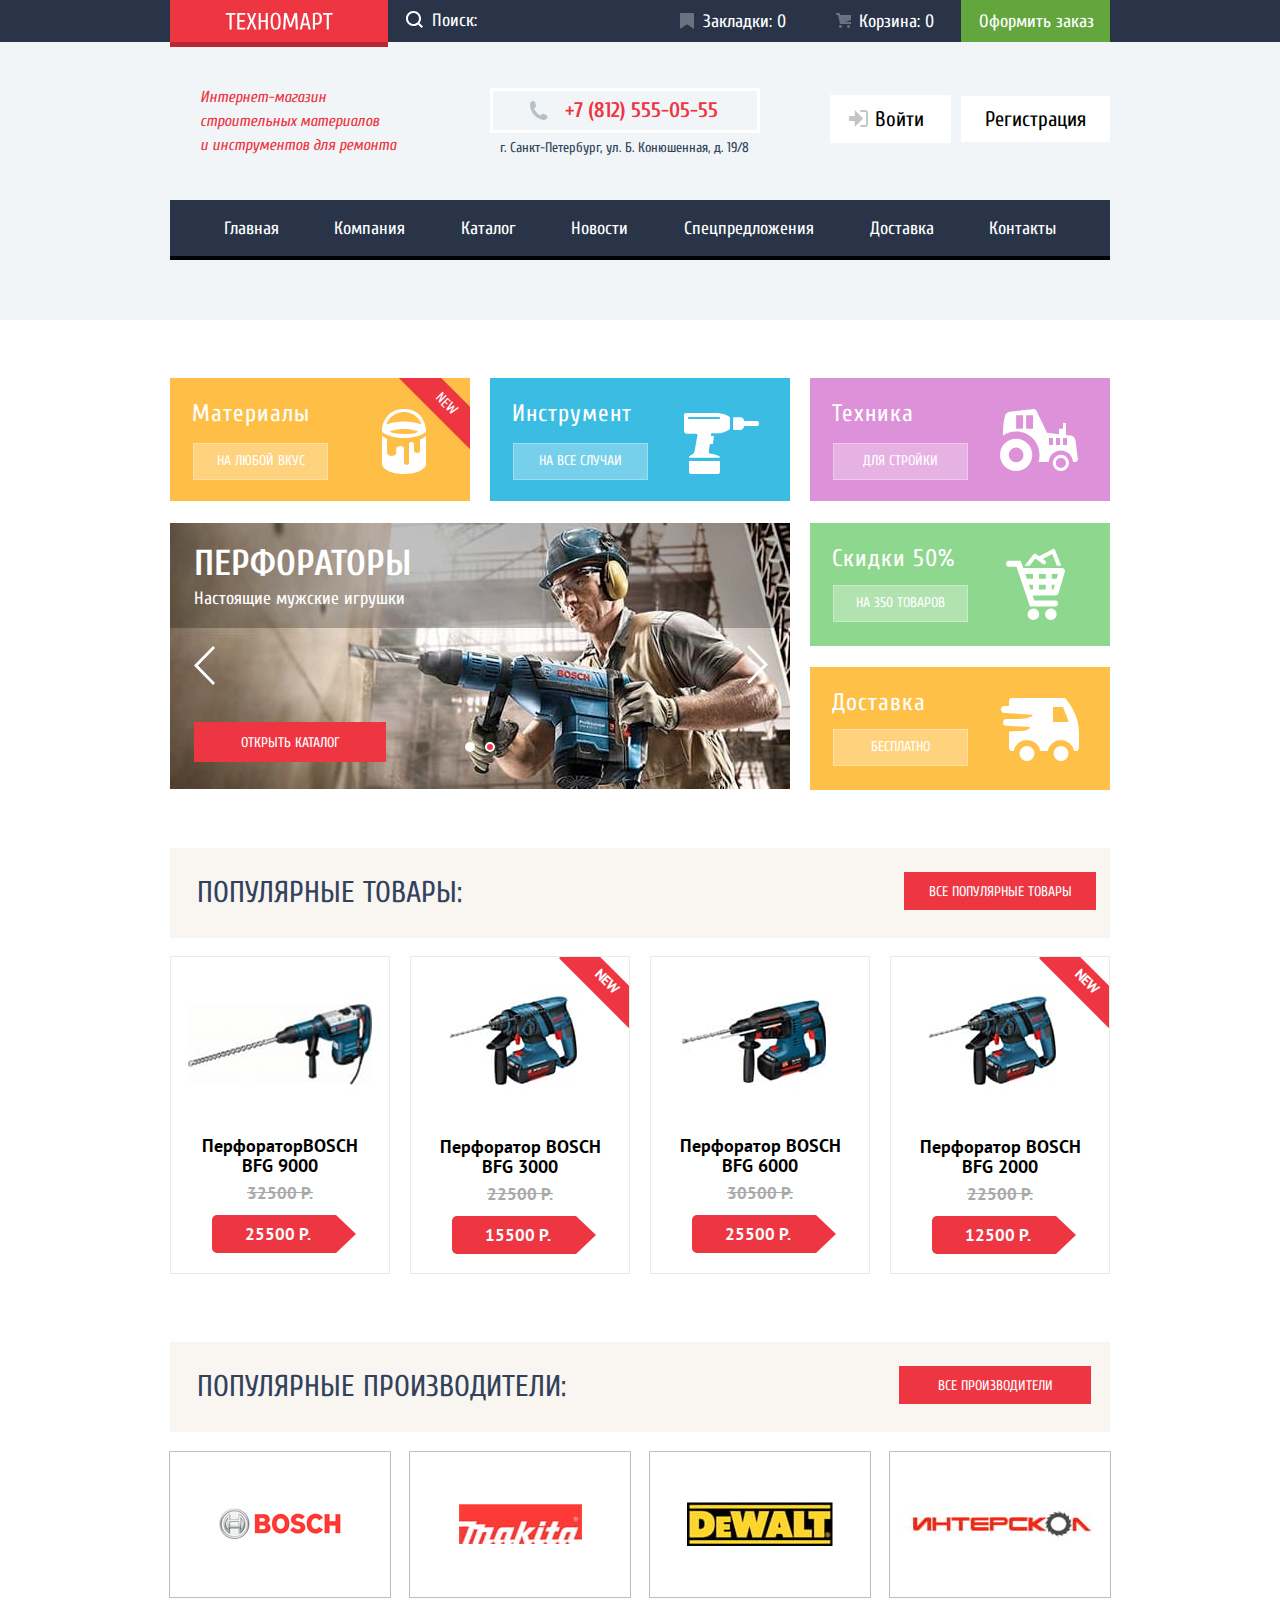
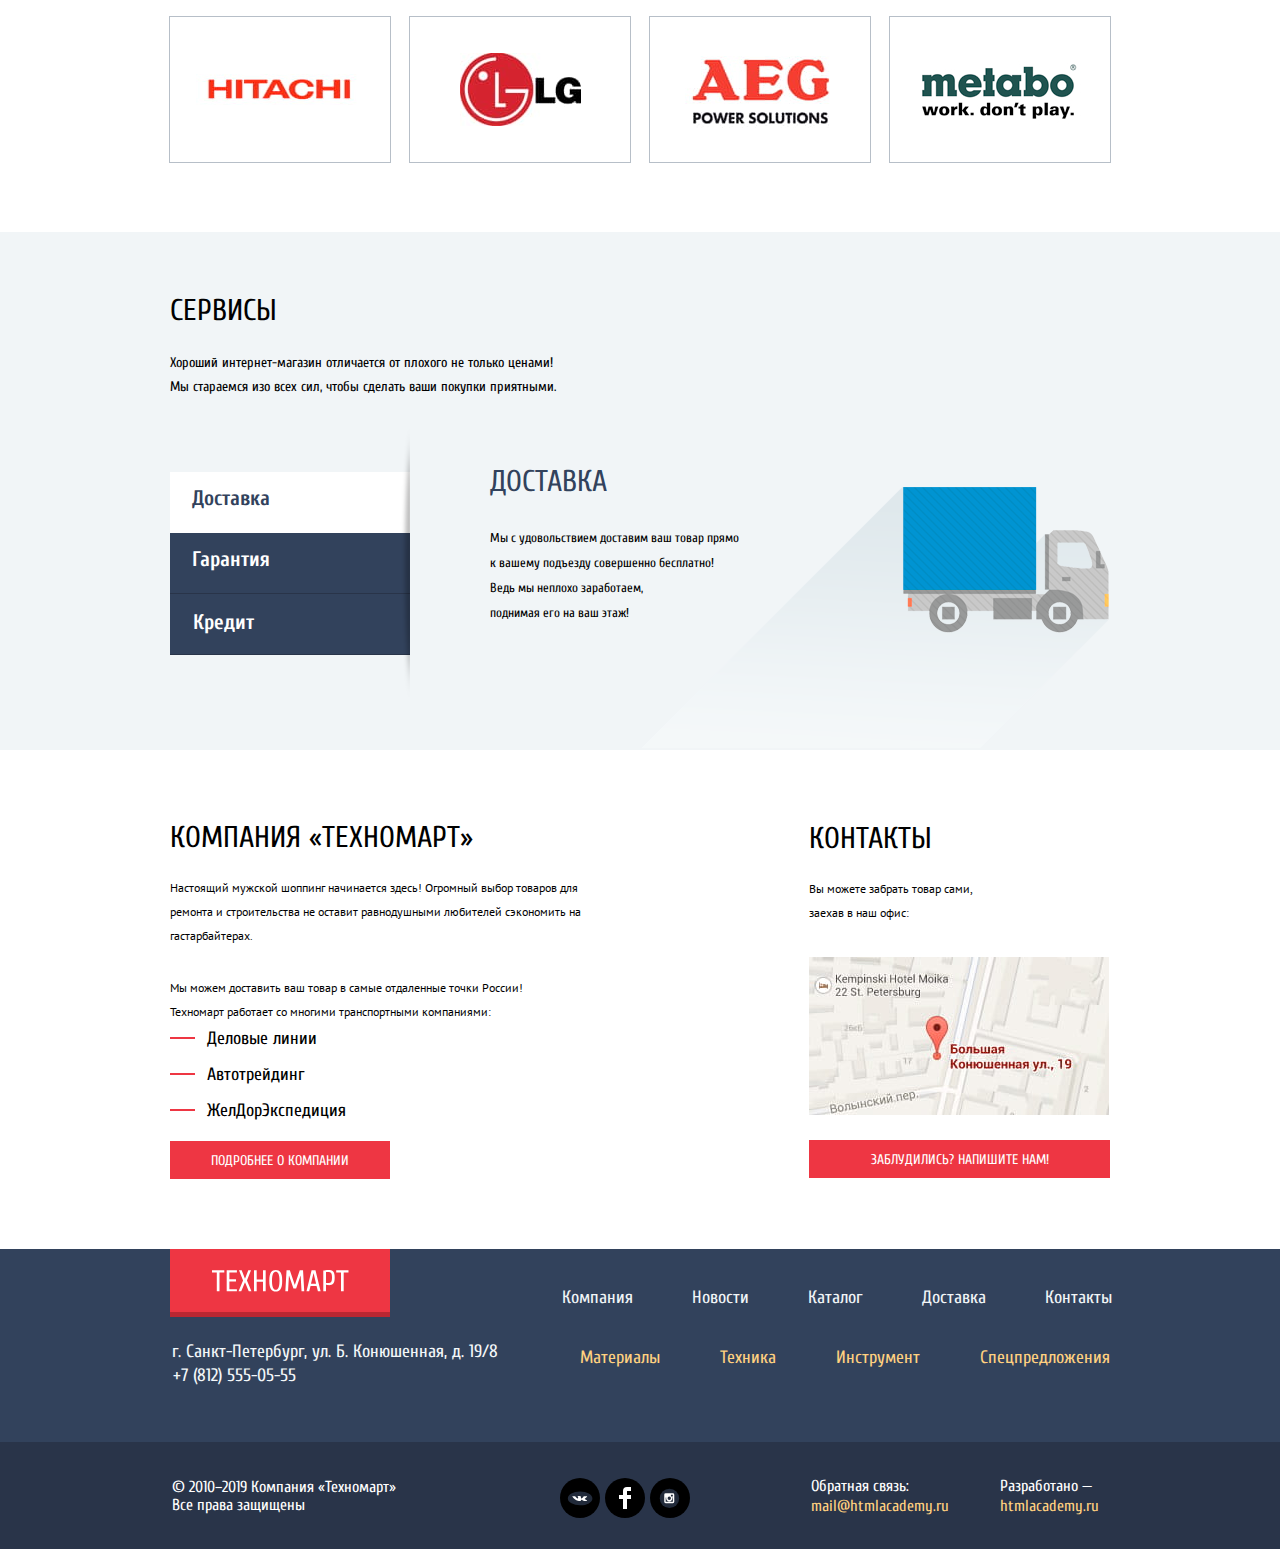
==== index.html @ 702e698f "декоративные элементы и оформление контента" ====
<!DOCTYPE html>
<html class="page" lang="ru">
<head>
  <meta charset="UTF-8">
  <link
    href="https://fonts.googleapis.com/css2?family=Cuprum:ital,wght@0,400;0,700;1,400;1,700&family=PT+Sans:ital,wght@0,400;0,700;1,700&display=swap"
    rel="stylesheet">
  <link href="css/normalize.css" rel="stylesheet">
  <link href="css/style.css" rel="stylesheet">
  <title>HTML Academy: Техномарт</title>
</head>
<body class="page-body">

<!--верхнее меню в хедере-->

<header class="main-header">
  <div class="main-header-menu-bar">
    <div class="main-header-menu container">
      <a class="logo-link logo" href="index.html">
        <img alt="Логотип Техномарт" height="18" src="img/logo-technomart.svg" width="108">
      </a>
      <div class="main-header-inner">
        <form action="https://echo.htmlacademy.ru" class="header-search-form" method="get">
          <input class="header-search-input" type="search" aria-label="Поиск:" placeholder="Поиск:">
          <svg class="header-search-icon" xmlns="http://www.w3.org/2000/svg" width="17" height="17" viewBox="0 0 17 17"
               fill="none">
            <path fill-rule="evenodd" clip-rule="evenodd" d="M13.458 12.044L17 15.586L15.586 17L12.044 13.458C10.782
             14.421 9.21 15 7.5 15C3.35786 15 0 11.6421 0 7.5C0 3.35786 3.35786 0 7.5 0C11.6421 0 15 3.35786 15
              7.5C15.0001 9.14309 14.4581 10.7403 13.458 12.044ZM7.5 2C4.467 2 2 4.467 2 7.5C2.00331 10.5362 4.4638
               12.9967 7.5 13C10.532 13 13 10.532 13 7.5C13 4.467 10.532 2 7.5 2Z" fill="white"/>
          </svg>
        </form>
        <div class="main-header-link-inner">
          <a class="main-header-menu-link bookmarks" href="empty_page.html">Закладки: 0</a>
          <a class="main-header-menu-link basket" href="empty_page.html">Корзина: 0</a>
          <a class="main-header-menu-link order" href="empty_page.html">Оформить заказ</a>
        </div>
      </div>
    </div>
  </div>

  <!--конент шапки-->

  <div class="container">
    <div class="header-content">
      <p class="online-store">Интернет-магазин <br>
        строительных материалов<br>
        и инструментов для ремонта</p>
      <div class="contacts-inner">
        <a class="phone" href="tel:+7 (812) 555-05-55">+7 (812) 555-05-55</a>
        <address class="address">г. Санкт-Петербург, ул. Б. Конюшенная, д. 19/8</address>
      </div>
      <div class="user-navigation-inner">
        <a class="user-navigation sign-in" href="empty_page.html">Войти</a>
        <a class="user-navigation registration" href="empty_page.html">Регистрация</a>
      </div>

    </div>
    <nav class="main-navigation">
      <ul class="main-navigation-list">
        <li class="main-navigation-item">
          <a class="main-navigation-link">Главная</a>
        </li>
        <li class="main-navigation-item">
          <a class="main-navigation-link" href="empty_page.html">Компания</a>
        </li>
        <li class="main-navigation-item">
          <a class="main-navigation-link" href="catalog.html">Каталог</a>
        </li>
        <li class="main-navigation-item">
          <a class="main-navigation-link" href="empty_page.html">Новости</a>
        </li>
        <li class="main-navigation-item">
          <a class="main-navigation-link" href="empty_page.html">Спецпредложения</a>
        </li>
        <li class="main-navigation-item">
          <a class="main-navigation-link" href="empty_page.html">Доставка</a>
        </li>
        <li class="main-navigation-item">
          <a class="main-navigation-link" href="empty_page.html">Контакты</a>
        </li>
      </ul>
    </nav>
  </div>

</header>

<!--main-->

<main>
  <div class="container">
    <h1 class="title-online-store visually-hidden">Интернет магазин "Техномарт"</h1>
    <section class="offer">
      <h2 class="caption-offer visually-hidden">Предложения</h2>
      <ul class="offer-list">
        <li class="offer-item materials">

          <p class="offer-name">Материалы</p>
          <a class="offer-link materials-link" href="empty_page.html">на любой вкус</a>
        </li>
        <li class="offer-item tools">
          <p class="offer-name">Инструмент</p>
          <a class="offer-link tools-link" href="empty_page.html">на все случаи</a>
        </li>
        <li class="offer-item technics">
          <p class="offer-name">Техника</p>
          <a class="offer-link technics-link" href="empty_page.html">для стройки</a>
        </li>
        <li class="offer-item discounts">
          <p class="offer-name">Скидки 50%</p>
          <a class="offer-link discounts-link" href="empty_page.html">на 350 товаров</a>
        </li>
        <li class="offer-item delivery">
          <p class="offer-name">Доставка</p>
          <a class="offer-link delivery-link" href="empty_page.html">бесплатно</a>
        </li>

        <!-- cлайдер перфораторы-->

        <li class="slider-drill-hammer">
          <ul class="offer-slider">
            <li class="offer-slider-item perforators slide-current">
              <div class="perforators-and-drill perforators-text ">
                <p class="offer-slide-name">перфораторы</p>
                <p class="offer-slide-text">Настоящие мужские игрушки</p>
              </div>
              <a class="offer-catalog-link main-button" href="file:///C:/Technomart/1202789-technomart-29/catalog.html">открыть
                каталог</a>
              <button class="offer-slider-control slide-left-perforators" type="button"
                      aria-label="слайд перфораторы"></button>
              <button class="offer-slider-control slide-right-perforators" type="button"
                      aria-label="слайд дрели"></button>
            </li>
            <li class="offer-slider-item drills ">
              <div class="perforators-and-drill">
                <p class="offer-slide-name">дрели</p>
                <p class="offer-slide-text">Соседям на радость!</p>
              </div>
              <a class="offer-catalog-link main-button" href="file:///C:/Technomart/1202789-technomart-29/catalog.html">открыть
                каталог</a>
              <button class="offer-slider-control slide-left-drill" type="button"
                      aria-label="слайд перфораторы"></button>
              <button class="offer-slider-control slide-right-drill" type="button" aria-label="слайд дрели"></button>
            </li>
          </ul>
          <button class="offer-slider-arrow left-arrow" type="button">
            <img alt="левая стрелка слайдера" height="40" src="img/icon-left-arrow.svg" width="22">
          </button>
          <button class="offer-slider-arrow right-arrow" type="button">
            <img alt="правая стрелка слайдера" height="40" src="img/icon-right-arrow.svg" width="22">
          </button>
      </ul>
    </section>

    <!--популярные товары-->

    <section class="popular-goods ">
      <div class="all-popular-goods popular">
        <h2 class="caption-popular">популярные товары:</h2>
        <button class="all-popular main-button" type="button">все популярные товары</button>
      </div>

      <ul class="goods-list catalog-goods-list">
        <li class="goods-item">
          <article class="goods-card">
            <div class="pics-inner bfg-9000-inner">
              <img alt="фото перфоратор BOSCH BFG 9000" class="goods-photo bfg-9000" height="164" src="img/bfg_9000.jpg"
                   width="184">
            </div>
            <div class="goods-button-inner">
              <a class="goods-buy-link goods-button-hover" href="empty_page.html">купить</a>
              <a class="to-bookmarks-link goods-button-hover" href="empty_page.html">в закладки</a>
            </div>
            <p class="goods-model">Перфоратор<span class="mark">bosch</span><span class="model-letter"> bfg 9000</span>
            </p>
            <del class="old-price">32500 р.</del>
            <a class="new-price main-button red-arrow-button" href="empty_page.html">25500 р.</a>
          </article>
        </li>

        <!--2-->

        <li class="goods-item new">
          <article class="goods-card">
            <div class="pics-inner bfg-3000-inner">
              <img alt=" фото перфоратор BOSCH BFG 3000" class="goods-photo bfg-3000" height="112"
                   src="img/bfg_3000.jpg" width="127">
            </div>
            <div class="goods-button-inner">
              <a class="goods-buy-link goods-button-hover" href="empty_page.html">купить</a>
              <a class="to-bookmarks-link goods-button-hover" href="empty_page.html">в закладки</a>
            </div>
            <p class="goods-model">Перфоратор <span class="mark">bosch</span><span class="model-letter">bfg 3000</span>
            </p>
            <del class="old-price">22500 р.</del>
            <a class="new-price main-button" href="empty_page.html">15500 р.</a>
          </article>
        </li>

        <!--3-->

        <li class="goods-item">
          <article class="goods-card">
            <div class="pics-inner bfg-6000-inner">
              <img alt="фото перфоратор BOSCH BFG 6000" class="goods-photo bfg-6000" height="128" src="img/bfg_6000.jpg"
                   width="144">
            </div>
            <div class="goods-button-inner">
              <a class="goods-buy-link goods-button-hover" href="empty_page.html">купить</a>
              <a class="to-bookmarks-link goods-button-hover" href="empty_page.html">в закладки</a>
            </div>
            <p class="goods-model">Перфоратор <span class="mark"></span><span class="mark">bosch</span><span
              class="model-letter">bfg 6000</span></p>
            <del class="old-price">30500 р.</del>
            <a class="new-price main-button" href="empty_page.html">25500 р.</a>
          </article>
        </li>

        <!--4-->

        <li class="goods-item">
          <article class="goods-card new">
            <div class="pics-inner bfg-2000-inner">
              <img alt="фото перфоратор BOSCH BFG 2000" class="goods-photo" height="112" src="img/bfg_2000.jpg"
                   width="127">
            </div>
            <div class="goods-button-inner">
              <a class="goods-buy-link goods-button-hover" href="empty_page.html">купить</a>
              <a class="to-bookmarks-link goods-button-hover" href="empty_page.html">в закладки</a>
            </div>
            <p class="goods-model">Перфоратор <span class="mark">bosch</span> <span class="model-letter">bfg 2000</span>
            </p>
            <del class="old-price">22500 р.</del>
            <a class="new-price main-button" href="empty_page.html">12500 р.</a>
          </article>
        </li>
      </ul>
    </section>

    <!--популярные производители-->

    <section class="popular-manufacturers">
      <div class="all-popular-manufactures popular">
        <h2 class="caption-popular">популярные производители:</h2>
        <button class="all-popular manufacturers-button main-button" type="button">все производители</button>
      </div>
      <ul class="popular-manufacturers-list">
        <li class="popular-manufacturers-item">
          <a class="popular-manufacturers-link bosh-link" href="empty_page.html">
            <img alt="Логотип BOSCH" class="manufacturer-picture" height="37" src="img/logo_bosh.jpg" width="126">
          </a>
        </li>
        <li class="popular-manufacturers-item">
          <a class="popular-manufacturers-link" href="empty_page.html">
            <img alt="Логотип Makita" class="manufacturer-picture" height="40" src="img/logo_makita.jpg" width="123">
          </a>
        </li>
        <li class="popular-manufacturers-item">
          <a class="popular-manufacturers-link" href="empty_page.html">
            <img alt="Логотип DeWALT" class="manufacturer-picture" height="44" src="img/logo_devolt.jpg" width="146">
          </a>
        </li>
        <li class="popular-manufacturers-item">
          <a class="popular-manufacturers-link" href="empty_page.html">
            <img alt="Логотип Интерскол" class="manufacturer-picture" height="76" src="img/logo_interskol.jpg"
                 width="200">
          </a>
        </li>
        <li class="popular-manufacturers-item">
          <a class="popular-manufacturers-link" href="empty_page.html">
            <img alt="Логотип HITACHI" class="manufacturer-picture" height="31" src="img/logo_hitachi.jpg"
                 width="169">
          </a>
        </li>
        <li class="popular-manufacturers-item">
          <a class="popular-manufacturers-link" href="empty_page.html">
            <img alt="Логотип LG" class="manufacturer-picture" height="73" src="img/logo_lg.jpg"
                 width="121">
          </a>
        </li>
        <li class="popular-manufacturers-item">
          <a class="popular-manufacturers-link" href="empty_page.html">
            <img alt="Логотип AEG" class="manufacturer-picture" height="98" src="img/logo_aeg.jpg" width="151">
          </a>
        </li>
        <li class="popular-manufacturers-item">
          <a class="popular-manufacturers-link" href="empty_page.html">
            <img alt="Логотип Metabo" class="manufacturer-picture" height="73" src="img/logo_metabo.jpg" width="206">
          </a>
        </li>
      </ul>
    </section>
  </div>

  <!--сервисы-->

  <section class="services">
    <div class="services-container container">
      <h2 class="caption-services">сервисы</h2>
      <p class="services-text">
        Хороший интернет-магазин отличается от плохого не только ценами!
        Мы стараемся изо всех сил, чтобы сделать ваши покупки приятными.
      </p>

      <!--сервис слайдер-->

      <div class="services-slider">
        <div class="services-slider-inner">
          <div class="services-slider-buttons">
            <button class="services-slider-btn services-shadow services-btn-active" type="button">Доставка</button>
            <button class="services-slider-btn " type="button">Гарантия</button>
            <button class="services-slider-btn " type="button">Кредит</button>
          </div>
          <ul class="services-slider-list">
            <li class="services-slider-item services-delivery slide-current">
              <h3 class="services-name">доставка</h3>
              <p class="services-slider-text">
                Мы с удовольствием доставим ваш товар прямо<br>
                к вашему подъезду совершенно бесплатно!<br>
                Ведь мы неплохо заработаем,<br>
                поднимая его на ваш этаж!
              </p>
            </li>
            <li class="services-slider-item services-warranty ">
              <h3 class="services-name warranty-caption">гарантия</h3>
              <p class="services-slider-text warranty-text">
                Если купленный у нас товар поломается или заискрит,
                а также в случае пожара, спровоцированного его
                возгоранием, вы всегда можете быть уверены в нашей
                гарантии. мы обменяем сгоревший товар на новый.
                Дом уж восстановите как-нибудь сами.
              </p>
            <li class="services-slider-item services-credit ">
              <h3 class="services-name">кредит</h3>
              <p class="services-slider-text">Залезть в долговую яму стало проще!<br>
                Кредитные консультанты придут вам на
                помощь
              </p>
              <a class="services-credit-link main-button" href="empty_page.html">отправить заявку</a>
            </li>
          </ul>
        </div>
      </div>
    </div>
  </section>

  <!-- О нас-->

  <div class="about-and-contact container">
    <section class="about-us">
      <h2 class="caption-about-us">компания «техномарт»</h2>
      <p class="about-us-text slogan">
        Настоящий мужской шоппинг начинается здесь! Огромный выбор товаров для ремонта и строительства не оставит
        равнодушными любителей сэкономить на гастарбайтерах.
      </p>
      <p class="about-us-text transport-text">
        Мы можем доставить ваш товар в самые отдаленные точки России!
        Техномарт работает со многими транспортными компаниями:
      </p>
      <ul class="transport-company-list">
        <li class="transport-company-item">Деловые линии</li>
        <li class="transport-company-item">Автотрейдинг</li>
        <li class="transport-company-item">ЖелДорЭкспедиция</li>
      </ul>
      <a class="transport-company-link main-button" href="empty_page.html">подробнее о компании</a>
    </section>

    <!--контакты-->

    <section class="contacts-section">
      <h2 class="caption-contacts">контакты</h2>
      <p class="contacts-text">Вы можете забрать товар сами,
        заехав в наш офис:
      </p>
      <img alt="карта" class="map" height="158" src="img/map.jpg" width="300">
      <a class="contacts-link main-button" href="empty_page.html">заблудились? напишите нам!</a>
    </section>
  </div>
</main>

<!--подвал-->

<footer class="footer">
  <div class="footer-up-bar">
    <div class="footer-nav-and-logo container">
      <a class="footer-logo logo">
        <img class="footer-logo-pic" src="img/footer-logo.svg" width="138" height="23" alt="Логотип Техномарт">
      </a>
      <ul class="footer-navigation-list">
        <li class="footer-navigation-item">
          <a class="footer-navigation-link" href="empty_page.html">Компания</a>
        </li>
        <li class="footer-navigation-item">
          <a class="footer-navigation-link" href="empty_page.html">Новости</a>
        </li>
        <li class="footer-navigation-item">
          <a class="footer-navigation-link" href="catalog.html">Каталог</a>
        </li>
        <li class="footer-navigation-item">
          <a class="footer-navigation-link" href="empty_page.html">Доставка</a>
        </li>
        <li class="footer-navigation-item">
          <a class="footer-navigation-link" href="empty_page.html">Контакты</a>
        </li>
      </ul>
    </div>
    <div class="links-and-product container">
      <div class="footer-links">
        <address class="footer-address">г. Санкт-Петербург, ул. Б. Конюшенная, д. 19/8</address>
        <a class="footer-phone" href="tel:+7 (812) 555-05-55">+7 (812) 555-05-55</a>
      </div>
      <ul class="footer-products-list">
        <li class="footer-products-item">
          <a class="footer-product-link" href="empty_page.html">Материалы</a>
        </li>
        <li class="footer-products-item">
          <a class="footer-product-link" href="empty_page.html">Техника</a>
        </li>
        <li class="footer-products-item">
          <a class="footer-product-link" href="empty_page.html">Инструмент</a>
        </li>
        <li class="footer-products-item">
          <a class="footer-product-link" href="empty_page.html">Спецпредложения</a>
        </li>
      </ul>
    </div>
  </div>

  <!--футер низ-->

  <div class="footer-bottom-bar">
    <div class="bottom-footer container">
      <a class="footer-copyright-link" href="empty_page.html">© 2010–2019 Компания «Техномарт»  Все права защищены</a>
      <ul class="footer-social-list">
        <li class="footer-social-item">
          <a class="footer-social-button" href="empty_page.html">
            <span class="visually-hidden">vk</span>
            <img src="img/vk.svg" width="26" height="15" alt="иконка в контакте">
          </a>
        </li>
        <li class="footer-social-item">
          <a class="footer-social-button" href="empty_page.html">
            <span class="visually-hidden">facebook</span>
            <img src="img/facebook.svg" width="12" height="22" alt="">
          </a>
        </li>
        <li class="footer-social-item">
          <a class="footer-social-button" href="empty_page.html">
            <span class="visually-hidden">instagramm</span>
            <img src="img/instagramm.svg" height="21" width="21" alt="">
          </a>
        </li>
      </ul>
      <div class="footer-feedback-inner">
        <p class="footer-feedback-text">Обратная связь:</p>
        <a class="footer-feedback-link" href="empty_page.html"> mail@htmlacademy.ru</a>
      </div>
      <div class="footer-developed-inner">
        <p class="footer-developed-text">Разработано —</p>
        <a class="footer-developed-link" href="https://htmlacademy.ru/intensive/htmlcss">htmlacademy.ru</a>
      </div>
    </div>
  </div>
</footer>

<!--модальное окно -->

<section class="modal modal-contacts visually-hidden">
  <div class="modal-top-bar">
  </div>
  <h2 class="visually-hidden">Регистрация </h2>
  <div class="modal-top-wrap">
    <div class="your-name-email-input">
      <label class="your-name-label">Ваше имя:
        <input class="your-name-input" type="text" name="name" placeholder="Имя Фамилия">
      </label>
      <label class="your-email-label">Ваш e-mail:
        <input class="your-email-input" type="email" name="email" placeholder="email@example.com">
      </label>
    </div>
    <label class="your-email-text">Текст письма
      <textarea class="email-text-textarea" placeholder="В свободной форме"></textarea>
    </label>
  </div>
  <div class="modal-submit-bar">
    <input class="modal-submit main-button" type="submit" value="Отправить">
  </div>
  <button class="modal-close" type="button" aria-label="Закрыть"></button>
</section>

<!-- карта -->

<section class="modal-map-section visually-hidden">
  <div class="modal-top-bar map-top-bar"></div>
  <img class="modal-map-pic" src="img/modal-map.png" width="940" height="448" alt="карта с нашими координатами">
  <button class="modal-close" type="button" aria-label="Закрыть"></button>
</section>

</body>
</html>
---- css/style.css ----
﻿
:root {
  --basic-white: #ffffff;
  --grey-white: #F3F7F9;
  --transparent-white: rgba(255, 255, 255, 0.3);
  --transparent-grey: rgba(200, 200, 200, 0.3);
  --transparent-light-grey: rgba(227, 227, 227, 0.3);
  --grey: #B7BFC8;
  --grey-beige: #C5C5C5;
  --grey-radio: #b5b5b5;
  --modal-grey: #F4F4F4;
  --dirty-white: #F1F5F7;
  --basic-red: #EE3643;
  --medium-red: #CA2C37;
  --dark-red: #BA2732;
  --basic-grey: #A9A9A9;
  --light-grey: #F2F6F8;
  --shadow-grey: #ABABAB;
  --black-light: #293449;
  --basic-black: #32425C;
  --dark-black: #000000;
  --dark-yellow: #FFBF47;
  --little-dark-yellow: #FFC047;
  --basic-yellow: #FFD180;
  --light-yellow: #FFFFFF;
  --sky-blue: #3BBCE3;
  --purple: #DC91D8;
  --dirty-dark-green: #518534;
  --dark-green: #046a14;
  --green: #63A63E;
  --light-green: #8ED78F;
  --bright-light-green: #5FBB2D;
  --transparent: rgba(0 0 0 100);
  --light-beige: #F9F5F0;
  --beige: #EAEAEA;
  --cart-shadow: rgba(0, 0, 0, 0.15);
  --modal-shadow: rgba(0, 0, 0, 0.75);
}

.page {
  height: 100%;
}

.visually-hidden {
  position: absolute;
  width: 1px;
  height: 1px;
  margin: -1px;
  border: 0;
  padding: 0;
  white-space: nowrap;
  clip-path: inset(100%);
  clip: rect(0 0 0 0);
  overflow: hidden;
}

.page-body a {
  text-decoration: none;
}

.img {
  max-width: 100%;
  height: auto;
}

.page-body {
  min-width: 940px;
  min-height: 100%;
  margin: 0;
  padding: 0;
  font-family: Cuprum, Arial, sans-serif;
  font-size: 18px;
  line-height: 24px;
  color: var(--basic-white);
  font-weight: 400;
  font-style: normal;
}

.main-button {
  background-color: var(--basic-red);
  border: none;
  color: var(--basic-white);
}

.main-button:hover {
  background-color: var(--medium-red);
}

.main-button:active {
  background-color: var(--dark-red);
}

/* шапка */

.main-header-menu-bar {
  background-color: var(--black-light);
  height: 42px;
  margin-bottom: 39px;
}

.main-header {
  background-color: var(--dirty-white);
  padding-bottom: 60px;
  margin-bottom: 58px;
}

.container {
  width: 940px;
  margin: 0 auto;
}

/* верх шапки--> */

.logo-link {
  width: 108px;
  height: 18px;
  border-bottom: var(--dark-red) 5px solid;
  position: absolute;
  padding: 12px 55px;
  background-color: var(--basic-red);
}

.logo:active {
  background-color: var(--medium-red);
}

.main-header-inner {
  display: flex;
  justify-content: space-between;
  align-items: center;
  flex-wrap: nowrap;
  padding: 0;
  margin-left: 220px;
  width: 720px;
  height: 42px;
  position: relative;
}

.main-header-link-inner {
  display: flex;
  justify-content: space-between;
  align-items: center;
  flex-wrap: wrap;
}

.main-header-menu-link {
  color: var(--basic-white);
  display: block;
  padding-bottom: 8px;
  padding-top: 10px;
}

.header-search-input {
  display: block;
  font-size: 18px;
  line-height: 24px;
  background-color: var(--black-light);
  border: none;
  padding-top: 9px;
  padding-bottom: 9px;
  padding-left: 42px;
  width: 275px;
  box-sizing: border-box;
  outline: none;
  position: relative;
}

.header-search-icon {
  position: absolute;
  content: "";
  width: 17px;
  height: 17px;
  top: 11px;
  left: 16px;
}

.header-search-input::placeholder {
  color: var(--basic-white);
}

.header-search-input:focus::placeholder {
  color: var(--basic-black);
}

.header-search-input:focus {
  background-color: var(--basic-white);
}

.header-search-input:focus + .header-search-icon path {
  fill: var(--basic-red);
}

.order {
  padding-right: 16px;
  padding-left: 18px;
  background-color: var(--green);
  font-size: 18px;
  line-height: 24px;
}

.order:hover {
  background-color: var(--light-green);
}

.order:active {
  color: var(--dirty-white);
  background-color: var(--green)
}

.basket {
  padding-right: 27px;
  padding-left: 24px;
  position: relative;
}

.basket:active,
.bookmarks:active {
  color: var(--light-yellow);
  opacity: 0.5;
}

.basket::before {
  content: "";
  position: absolute;
  width: 15px;
  height: 15px;
  background-image: url("img/icon-cart.svg");
  background-repeat: no-repeat;
  background-position: 0 0;
  left: 1px;
  top: 13px;
  opacity: 0.3;

}

.bookmarks {
  padding-left: 26px;
  padding-right: 49px;
  position: relative;
}

.search:hover::before,
.bookmarks:hover::before,
.basket:hover::before {
  opacity: 1;
}

.bookmarks::before {
  content: "";
  position: absolute;
  width: 14px;
  height: 16px;
  background-image: url("img/Shape.svg");
  background-repeat: no-repeat;
  background-position: 0 0;
  left: 3px;
  top: 13px;
  opacity: 0.3;
}

/* контент шапки */

.header-content {
  margin-bottom: 40px;
  display: flex;
  justify-content: space-between;
  align-items: center;
}

.online-store {
  font-size: 16px;
  line-height: 24px;
  font-style: italic;
  color: var(--basic-red);
  max-width: 1192px;
  margin: 0 0 0 30px;
}

.contacts-inner {
  margin-left: 30px;
  width: 380px;
}

.phone {
  display: block;
  color: var(--basic-red);
  font-weight: 700;
  font-size: 21px;
  line-height: 30px;
  padding-left: 72px;
  padding-top: 4px;
  padding-bottom: 5px;
  border: 3px var(--basic-white) solid;
  position: relative;
  margin-left: 52px;
  margin-top: 7px;
  margin-bottom: 3px;
  width: 192px;
}

.phone::before {
  content: "";
  position: absolute;
  width: 19px;
  height: 19px;
  background-image: url("img/icon-phone.svg");
  background-repeat: no-repeat;
  background-position: 0 0;
  left: 36px;
  top: 10px
}

.address {
  font-size: 14px;
  line-height: 24px;
  color: var(--basic-black);
  font-style: normal;
  margin-left: 62px;
}

.catalog-address {
  margin-left: 72px;
}

.user-navigation-catalog {
  margin-bottom: 10px;
}

.phone-catalog {
  margin-left: 61px;
  margin-top: 4px;
}

.contacts-wrap {
  margin-right: 0;
  outline: #63A63E 1px solid;
}

.user-navigation {
  font-size: 21px;
  line-Height: 21px;
  color: var(--dark-black);
  background-color: var(--basic-white);
}

.sign-in {
  padding: 12px 27px 12px 45px;
  position: relative;
}

.sign-in:hover,
.registration:hover {
  color: var(--basic-red);
}

.sign-in:active,
.registration:active {
  color: var(--basic-black);
  opacity: 0.3;
}

.sign-in::before {
  content: "";
  position: absolute;
  width: 20px;
  height: 17px;
  background-image: url("img/icon-login.svg");
  left: 19px;
  top: 15px;
  color: black;
}

.sign-in:hover::before {
  opacity: 1;
  background-image: url("img/icon-login-hover.svg");
}

.registration {
  padding: 11px 24px;
  margin-left: 5px;
}

/*в каталоге шапка*/

.catalog-header-bar {
  margin-bottom: 30px;
}

.main-header-catalog {
  margin-bottom: 21px;
}

.basket-in-catalog {
  background-color: var(--basic-red);
}

.user-name {
  font-size: 21px;
  line-Height: 21px;
  color: var(--dark-black);
  padding: 12px 54px 12px 59px;
  background-color: var(--basic-white);
  position: relative;
  display: block;
  margin-top: 15px;
  margin-bottom: 5px;
  width: 300px;
  box-sizing: border-box;
}

.user-name:active {
  opacity: 0.5;
}

.user-name::after {
  content: "";
  position: absolute;
  width: 20px;
  height: 18px;
  background-image: url("img/icon-logout.svg");
  background-position: 0 0;
  top: 14px;
  right: 18px;
  background-repeat: no-repeat;
  opacity: 0.5;
}

.user-name::before {
  content: "";
  position: absolute;
  width: 20px;
  height: 18px;
  background-image: url("img/icon-user.svg");
  background-position: 0 0;
  top: 13px;
  left: 16px;
  background-repeat: no-repeat;
  opacity: 0.5;
}

.user-name:hover::after,
.user-name:hover::before {
  opacity: 1;
}

.user-name:active::after,
.user-name:active::before {
  opacity: 0.5;
}

.my-orders {
  font-size: 16px;
  line-height: 18px;
  color: var(--basic-black);
  margin-left: 45px;
  padding-right: 29px;
  position: relative;
}

.my-orders:hover,
.personal-account:hover {
  color: var(--basic-red);
}

.my-orders:active,
.personal-account:active {
  color: var(--basic-black);
  opacity: 0.5;
}

.my-orders::after {
  content: "";
  position: absolute;
  width: 5px;
  height: 5px;
  border-radius: 50%;
  background-color: var(--basic-black);
  right: 10px;
  top: 7px;
}

.my-orders:hover::after {
  background-color: var(--basic-red);
}

.my-orders:active::after {
  background-color: var(--basic-black);
  opacity: 0.5;
}

.header-content-catalog {
  margin-bottom: 30px;
}

.personal-account {
  font-size: 16px;
  line-height: 18px;
  color: var(--basic-black);
  margin-right: 44px;
}

/*главная навигация*/

.main-navigation {
  background-color: var(--black-light);
  width: 940px;
  text-align: center;
  border-bottom: 4px solid var(--dark-black);
}

.main-navigation-list {
  display: flex;
  justify-content: space-around;
  flex-wrap: wrap;
  margin: 0;
  padding: 0 26px 0 26px;

}

.main-navigation-item {
  list-style: none;
}

.main-navigation-link {
  color: var(--basic-white);
  display: block;
  padding: 17px 25px 15px;
}

.main-navigation-link:hover {
  background-color: var(--dark-black);
}

.main-navigation-link:active {
  color: var(--light-yellow);
  opacity: 0.5;
}

/*main*/

.container {
  width: 940px;
}

/* предложения */

.offer {
  margin-bottom: 36px;
}

.offer-list {
  width: 100%;
  display: grid;
  grid-template-columns: 1fr 1fr 1fr;
  grid-template-rows: 1fr 1fr 1fr;
  list-style: none;
  margin: 0;
  padding: 0;
}

.offer-list:last-child {
  margin-right: 0;
}

.offer-item {
  height: 123px;
  width: 300px;
  margin-right: 20px;
  margin-bottom: 19px;
  padding-top: 0;
  position: relative;
  overflow: hidden;
}

.materials::after {
  content: "NEW";
  position: absolute;
  display: block;
  height: 30px;
  width: 120px;
  text-align: center;
  background-color: var(--basic-red);
  transform: rotate(45deg);
  top: 11px;
  right: -36px;
  box-sizing: border-box;
  font-size: 14px;
  padding: 3px;
}

.offer-name {
  font-size: 24px;
  line-height: 24px;
  color: var(--basic-white);
  margin: 24px 0 17px 22px;
  letter-spacing: 1px;
}

.materials {
  background-color: var(--dark-yellow);
  background-image: url("img/icon-materials.svg");
  background-repeat: no-repeat;
  background-position: 212px 31px;
}

.tools {
  background-image: url("img/icon-tools.svg");
  background-repeat: no-repeat;
  background-position: 194px 35px;
  background-color: var(--sky-blue);
}

.technics {
  background-image: url("img/icon-technics.svg");
  background-repeat: no-repeat;
  background-position: 190px;
  background-color: var(--purple)
}

.discounts {
  background-image: url("img/icon-discounts.svg");
  background-repeat: no-repeat;
  background-position: 196px;
  background-color: var(--light-green);
  margin-bottom: 15px;
}

.discounts :first-child {
  margin-bottom: 14px;
}

.delivery {
  background-image: url("img/icon-delivery.svg");
  background-repeat: no-repeat;
  background-position: 191px 31px;
  grid-column-start: 3;
  grid-column-end: 4;
  grid-row-start: 3;
  grid-row-end: 4;
  background-color: var(--little-dark-yellow);
}

.delivery :first-child {
  margin-bottom: 14px;
}

.offer-link {
  font-size: 14px;
  font-weight: 400;
  margin-bottom: 20px;
  color: var(--basic-white);
  width: 133px;
  display: block;
  margin-left: 23px;
  border: 1px var(--transparent-white) solid;
  background-color: var(--transparent-white);
  text-align: center;
  padding-top: 5px;
  padding-bottom: 6px;
  text-transform: uppercase;
}

.offer-link:hover {
  background-color: var(--transparent-light-grey);
}

.offer-link:active {
  background-color: var(--transparent-grey);
}

/* слайдер */

.offer-slider {
  margin: 0;
  padding: 0;
}

.offer-slider-item {
  margin: 0 0 0 0;
  padding-top: 23px;
  padding-left: 24px;
  height: 266px;
  width: 620px;
  background-image: url("img/photo-drill-hammer.jpg");
  background-size: 620px 266px;
  background-repeat: no-repeat;
  list-style: none;
  font-weight: 400;
  text-transform: uppercase;
  position: relative;
  display: none;
}

.drills {
  background-image: url("img/photo-drill.jpg");
  background-size: 620px 266px;
  background-repeat: no-repeat;
}

.slider-drill-hammer {
  grid-column-start: 1;
  grid-column-end: 3;
  grid-row-start: 2;
  grid-row-end: 4;
  position: relative;
}

.offer-slide-name {
  font-weight: 700;
  color: var(--basic-white);
  font-size: 36px;
  line-height: 36px;
  margin: 0;
  padding: 0;
}

.offer-slide-text {
  display: block;
  color: var(--basic-white);
  text-transform: none;
  font-weight: 400;
  margin-top: 5px;

}

.offer-catalog-link {
  font-size: 14px;
  line-height: 18px;
  width: 100px;
  height: 28px;
  color: var(--basic-white);
  padding: 12px 45px 0 47px;
  position: absolute;
  bottom: 50px;
  left: 24px;
}

.offer-slider-arrow {
  position: absolute;
  top: 121px;
  background-color: var(--transparent);
  border: none;
  cursor: pointer;
  outline: none;
}

.right-arrow {
  right: 35px;
}

.left-arrow {
  left: 17px
}

.offer-slider-control {
  padding: 0;
  width: 10px;
  height: 10px;
  border: var(--basic-white) 2px solid;
  border-radius: 50%;
  position: absolute;
  bottom: 60px;

}

.slide-left-perforators {
  left: 295px;
  background-color: var(--basic-white);
}

.slide-right-perforators {
  right: 319px;
  background-color: var(--basic-red);
}

.slide-left-drill {
  background-color: var(--basic-red);
  left: 295px;
}

.slide-right-drill {
  right: 315px;
  background-color: var(--basic-white);
}

/*  популярные товары*/

.popular {
  display: flex;
  justify-content: space-between;
  background-color: var(--light-beige);
  align-items: center;
}

.all-popular-goods {
  margin-bottom: 18px;
}

.all-popular {
  display: block;
  text-transform: uppercase;
  font-size: 14px;
  line-height: 18px;
  color: var(--basic-white);
  width: 192px;
  height: 38px;
  margin-right: 14px;
  margin-bottom: 3px;
  font-weight: 400;
  padding-top: 3px;
  padding-bottom: 1px;
  outline: none;
}

.caption-popular {
  font-weight: 400;
  font-size: 30px;
  line-height: 30px;
  color: var(--basic-black);
  text-transform: uppercase;
  margin-left: 27px;
  display: block;
  margin-top: 30px;
  margin-bottom: 30px;
}

.goods-list {
  font-family: "PT Sans", Arial, sans-serif;
  font-weight: 700;
  font-size: 14px;
  line-height: 18px;
  color: var(--dark-black);
  list-style: none;
  display: flex;
  align-content: center;
  justify-content: space-between;
  flex-wrap: wrap;
  margin: 0 0 50px 0;
  padding: 0;
}

.goods-list :nth-child(4) {
  margin-right: 0;
}

.new {
  position: relative;
}

.new::after {
  content: "NEW";
  position: absolute;
  display: block;
  height: 30px;
  width: 100px;
  text-align: center;
  background-color: var(--basic-red);
  transform: rotate(45deg);
  top: 11px;
  right: -26px;
  box-sizing: border-box;
  font-size: 14px;
  padding: 3px;
  background-repeat: no-repeat;
  color: white;
  z-index: 10;
}

.goods-item {
  border: var(--beige) 1px solid;
  margin-right: 20px;
  margin-bottom: 18px;
  background-color: var(--basic-white);
  z-index: 1;
  box-sizing: border-box;
  overflow: hidden;
}

.goods-card {
  position: relative;
  display: flex;
  width: 218px;
  height: 316px;
  text-align: center;
  flex-direction: column;
  justify-content: space-between;
  align-items: center;
  box-sizing: border-box;
  z-index: -2;
}

.pics-inner {
  display: flex;
  width: 215px;
  margin: 0 auto;
  justify-content: center;
  align-items: center;
  position: relative;
  z-index: 2;
  background-color: var(--basic-white);
  box-sizing: border-box;
}

.goods-card:hover {
  box-shadow: 0 4px 20px rgba(0, 0, 0, 0.15);
}

.goods-card:hover > .pics-inner {
  z-index: -1;
}

.goods-button-inner {
  position: absolute;
  display: flex;
  flex-direction: column;
  align-items: center;
  padding-top: 38px;
  background-color: var(--basic-white);
  width: 100%;
  z-index: 0;
}

.bfg-9000-inner {
  margin: 5px;
}

.bfg-9000 {

  width: 184px;
  height: 164px;
}

.bfg-3000-inner {
  margin-top: 28px;
  margin-bottom: 35px;
  padding-right: 13px;
}

.bfg-3000 {
  display: block;
  width: 127px;
  height: 112px;

}

.bfg-6000-inner {
  margin-top: 21px;
  padding-right: 12px;
  margin-bottom: 5px;
}

.bfg-6000 {
  width: 144px;
  height: 128px;
  margin-bottom: 20px;

}

.bfg-2000-inner {
  margin-top: 28px;
  padding-right: 15px;
  margin-bottom: 35px;
}

.catalog-goods-item .bfg-2000-inner {
  margin-bottom: 0;
}

.bfg-2000 {
  width: 127px;
  height: 112px;
}

.goods-button-hover {
  display: block;
  width: 135px;
  height: 38px;
}

.goods-buy-link {
  display: block;
  background-color: var(--green);
  padding-top: 10px;
  padding-bottom: 10px;
  padding-left: 15px;
  margin: 0 0 10px 0;
  box-sizing: border-box;
  border-bottom: var(--dark-green) 4px solid;
  border-radius: 2px;
  color: var(--basic-white);
  text-transform: uppercase;
  font-weight: 400;
  position: relative;
  width: 135px;
  cursor: pointer;
}

.goods-buy-link:hover {
  background-color: var(--bright-light-green);
}

.goods-buy-link:active {
  background-color: var(--dirty-dark-green);
}

.goods-buy-link::before {
  position: absolute;
  content: "";
  width: 15px;
  height: 15px;
  background-image: url("img/icon-green-cart.svg");
  background-repeat: no-repeat;
  left: 25px;
  opacity: 0.5;
}

.to-bookmarks-link {
  display: block;
  text-transform: uppercase;
  font-weight: 400;
  padding-top: 7px;
  padding-bottom: 15px;
  margin: 0 0 38px 0;
  box-sizing: border-box;
  border: 3px solid var(--green);
  border-radius: 2px;
  color: var(--basic-black);

}

.to-bookmarks-link:hover {
  border: 3px solid var(--basic-black);
}

.to-bookmarks-link:active {
  border: 3px solid var(--basic-black);
  opacity: 0.5;
}

.goods-model {
  font-family: "PT Sans", Arial, sans-serif;
  display: block;
  font-size: 18px;
  line-height: 20px;
  color: var(--dark-black);
  font-weight: 700;
  text-align: center;
  margin: 5px 0 8px 0;
  padding: 0;
  box-sizing: border-box;
}

.mark {
  text-transform: uppercase;
}

.model-letter {
  text-transform: uppercase;
  display: block;
}

.old-price {
  font-family: "PT Sans", Arial, sans-serif;
  font-weight: 700;
  font-style: normal;
  font-size: 17px;
  line-height: 18px;
  color: var(--basic-grey);
  text-decoration: line-through;
  text-transform: uppercase;
  display: block;
  margin-bottom: 13px;
}

.old-price-catalog {
  margin-left: 20px;
}

.new-price {
  display: block;
  padding: 10px 22px 10px 30px;
  margin-bottom: 20px;
  margin-right: 12px;
  font-size: 17px;
  line-height: 18px;
  color: var(--basic-white);
  text-transform: uppercase;
  border-radius: 5px 0 0 5px;
  position: relative;
  width: 124px;
  height: 38px;
  box-sizing: border-box;
}

.new-price::after {
  content: "";
  position: absolute;
  left: 124px;
  bottom: 0;
  border: 19px solid transparent;
  border-left: 20px solid var(--basic-red);
}

.new-price:hover::after {
  border-left: 19px solid var(--medium-red);
}

.new-price:active::after {
  border-left: 19px solid var(--dark-red);
}

.sorting-list :nth-child(4) {
  margin-right: 20px;

}

/*популярные производители*/

.all-popular-manufactures {
  display: flex;
  justify-content: space-between;
  margin-bottom: 20px;
}

.manufacturers-button {
  margin-right: 19px;
}

.popular-manufacturers-list {
  list-style: none;
  color: var(--basic-white);
  margin: 0 0 50px 0;
  padding: 0;
  display: flex;
  justify-content: space-between;
  flex-wrap: wrap;
}

.popular-manufacturers-list :nth-child(n+4) {
  margin-right: 0;
}

.popular-manufacturers-item {
  display: flex;
  list-style: none;
  width: 220px;
  height: 145px;
  background-color: var(--basic-white);
  margin-right: 20px;
  margin-bottom: 20px;
  outline: #B7BFC8 1px solid;
}

.popular-manufacturers-item:hover {
  box-shadow: 0 4px 20px rgba(0, 0, 0, 0.15);
}

.popular-manufacturers-item:active {
  opacity: 0.5;
  box-shadow: 0 4px 20px rgba(0, 0, 0, 0.15);
}

.popular-manufacturers-link {
  display: flex;
  align-items: center;
  justify-content: center;
  width: 100%;
}

/*services*/

.services {
  margin-bottom: 49px;
  background-color: var(--dirty-white);
}

.services-container {
  background-position: 100px 100px;
}

.caption-services {
  display: inline-block;
  font-weight: 400;
  font-size: 30px;
  line-height: 30px;
  color: var(--dark-black);
  margin-top: 64px;
  margin-bottom: 25px;
  text-transform: uppercase;
}

.services-text {
  font-size: 14px;
  line-height: 24px;
  font-weight: 400;
  font-style: normal;
  color: var(--dark-black);
  width: 390px;
  margin-bottom: 68px;
  margin-top: 0;
}

/*services slider*/

.services-name {
  font-weight: 400;
  font-size: 30px;
  line-height: 30px;
  color: var(--basic-black);
  margin: 0 0 28px 0;
  padding: 0;
  text-transform: uppercase;
  display: block;

}

.services-slider-inner {
  display: flex;
  justify-content: flex-start;
}

.services-slider-buttons {
  margin-top: 5px;
  display: flex;
  flex-direction: column;
  margin-right: 80px;
}

.services-slider-list {
  margin: 0;
  padding: 0;
}

.services-slider-item {
  list-style: none;
}

.services-delivery {
  width: 619px;
  height: 283px;
  background-image: url("img/delivery.png");
  background-repeat: no-repeat;
  background-position: right 20px;
  display: none;
}

.warranty-caption {
  margin-bottom: 24px;
}

.warranty-text {
  width: 285px;
  height: 122px;
}

.services-warranty {
  width: 619px;
  height: 283px;
  background-image: url("img/warranty.png");
  background-repeat: no-repeat;
  background-position: 240px;
  display: none;
}

.services-credit {
  width: 619px;
  height: 283px;
  background-image: url("img/credit.png");
  background-repeat: no-repeat;
  display: none;
}

.services-slider-text {
  font-size: 13px;
  line-height: 25px;
  color: var(--dark-black);
}

.services-credit-link {
  display: block;
  font-size: 14px;
  line-height: 18px;
  color: var(--basic-white);
  width: 195px;
  height: 38px;
  text-align: center;
  padding-top: 10px;
  border-radius: 2px;
  box-sizing: border-box;
}

.services-slider-btn {
  font-weight: 700;
  font-size: 21px;
  line-height: 30px;
  color: var(--basic-white);
  background-color: var(--basic-black);
  display: block;
  width: 240px;
  height: 61px;
  border: none;
  padding-right: 125px;
  padding-top: 11px;
  padding-bottom: 19px;
  box-sizing: border-box;
  border-bottom: 1px var(--black-light) solid;
  cursor: pointer;
}

.services-slider-btn:hover {
  background-color: var(--dark-black);
}

.services-slider-btn:last-child {
  padding-right: 140px;
  padding-top: 13px;
}

.services-slider-btn:first-child {
  padding-right: 125px;
  padding-top: 10px;
  padding-bottom: 22px;
}

.services-shadow {
  position: relative;
}

.services-shadow::after {
  content: "";
  position: absolute;
  width: 10px;
  height: 279px;
  background-image: url("img/shadow.svg");
  top: -50px;
  right: -1px;
}

.services-btn-active {
  color: var(--basic-black);
  background-color: var(--basic-white);
  border: var(--basic-white) 1px solid;
}

.services-btn-active:hover {
  background-color: var(--basic-white);
}

/*about us*/

.about-and-contact {
  display: flex;
  justify-content: space-between;
  margin-bottom: 70px;
}

.about-us {
  width: 484px;
}

.caption-about-us {
  font-weight: 400;
  font-size: 30px;
  line-height: 30px;
  color: var(--dark-black);
  text-transform: uppercase;
  margin-bottom: 23px;
}

.about-us-text {
  font-family: "PT Sans", Arial, sans-serif;
  font-size: 12px;
  font-weight: 400;
  line-height: 24px;
  color: var(--dark-black);
}

.slogan {
  margin-bottom: 28px;
  width: 450px;
}

.transport-text {
  width: 390px;
  margin: 0 0 3px 0;
}

.transport-company-list {
  color: var(--dark-black);
  list-style: none;
  margin: 0 0 18px 0;
  padding: 0;
}

.transport-company-item {
  margin-bottom: 12px;
  padding-left: 37px;
  position: relative;
}

.transport-company-item::before {
  content: "";
  position: absolute;
  width: 25px;
  height: 2px;
  border-bottom: 2px solid var(--basic-red);
  background-repeat: no-repeat;
  left: 0;
  top: 8px;
}

.transport-company-link {
  display: inline-block;
  font-size: 14px;
  font-weight: 400;
  line-height: 18px;
  color: var(--basic-white);
  width: 220px;
  text-transform: uppercase;
  text-align: center;
  padding-top: 11px;
  padding-bottom: 9px;

}

/*contacts*/

.contacts-section {
  width: 301px;
}

.caption-contacts {
  font-weight: 400;
  font-size: 30px;
  line-height: 32px;
  color: var(--dark-black);
  text-transform: uppercase;
  margin-bottom: 10px;
}

.contacts-text {
  display: inline-block;
  font-family: "PT Sans", Arial, sans-serif;
  font-size: 12px;
  line-height: 24px;
  color: var(--dark-black);
  width: 200px;
  margin-bottom: 32px;
}

.map {
  margin-bottom: 18px;
}

.contacts-link {
  display: inline-block;
  font-size: 14px;
  font-weight: 400;
  line-height: 18px;
  color: var(--basic-white);
  width: 301px;
  text-transform: uppercase;
  text-align: center;
  padding-top: 11px;
  padding-bottom: 9px;
}

/* подвал */
.footer-up-bar {
  background-color: var(--basic-black);
}

.footer-nav-and-logo {
  display: flex;
  justify-content: space-between;
  margin-bottom: 13px;
  position: relative;
}

.footer-logo {
  width: 138px;
  height: 23px;
  padding: 20px 41px 20px;
  position: absolute;
  background: var(--basic-red);
  border-bottom: var(--dark-red) 5px solid;
}

.footer-navigation-list {
  display: flex;
  justify-content: space-between;
  margin-left: 340px;
  margin-top: 0;
  margin-bottom: 0;
  padding-top: 0;
  padding-right: 250px;
  padding-left: 25px;
}

.footer-navigation-list:last-child {
  padding-right: 0;
}

.footer-navigation-item {
  list-style: none;
}

.footer-navigation-item:last-child a {
  padding-right: 0;
}

.footer-navigation-link {
  display: block;
  font-size: 18px;
  line-height: 24px;
  color: var(--dirty-white);
  padding: 37px 32px 17px 27px;
}

.links-and-product {
  display: flex;
  justify-content: space-between;

}

.footer-navigation-link:hover {
  text-decoration: underline;
}

.footer-product-link:hover {
  text-decoration: underline;
}

.footer-product-link:active {
  opacity: 0.5;
  text-decoration: none;
}

.footer-navigation-link:active {
  opacity: 0.5;
  text-decoration: none;
}

.footer-links {
  width: 350px;
  margin-bottom: 54px;
}

.footer-address {
  font-style: normal;
  color: var(--grey-white);
  margin-left: 2px;
}

.footer-phone {
  color: var(--grey-white);
  margin-left: 3px;
}

.footer-products-list {
  display: flex;
  justify-content: space-between;
  margin: 0 0 54px 0;
  padding: 0 30px 0 30px;
}

.footer-products-list:last-child {
  padding-right: 0;
}

.footer-product-link {
  color: var(--basic-yellow);
  display: block;
  padding: 6px 30px 10px 30px;
}

.footer-products-item {
  list-style: none;
  margin: 0;
}

.footer-products-item:last-child a {
  padding-right: 0;
}

/* футер низ */

.footer-copyright-link {
  font-size: 16px;
  line-height: 18px;
  color: var(--basic-white);
  width: 229px;
  margin-left: 2px;
}

/* социальнные кнопки*/

.footer-bottom-bar {
  background-color: var(--black-light);
}

.footer-social-list {
  list-style: none;
  display: flex;
  flex-wrap: wrap;
  justify-content: space-around;
  width: 134px;
  height: 44px;
  margin: 0 118px 0 116px;
}

.footer-feedback-inner {
  margin-right: 50px;
}

.footer-feedback-text {
  font-size: 16px;
  line-height: 16px;
  color: var(--basic-white);
  margin: 0;
}

.footer-social-button {
  display: flex;
  align-items: center;
  justify-content: center;
  width: 40px;
  height: 40px;
  border-radius: 50%;
  box-sizing: border-box;
  background: var(--dark-black);
}

.footer-social-button:hover,
.footer-social-button:active {
  background-color: var(--basic-red);
}

.footer-feedback-link {
  font-size: 16px;
  line-height: 18px;
  color: var(--basic-yellow);
}

.footer-feedback-link:hover {
  text-decoration: underline;
}

.footer-feedback-link:active {
  color: var(--basic-red)
}

.footer-developed-inner {
  margin-right: 11px;
  margin-bottom: 31px;
}

.footer-developed-link:hover {
  text-decoration: underline;
}

.footer-developed-link:active {
  color: var(--basic-red);
}

.footer-developed-text {
  font-size: 16px;
  line-height: 16px;
  color: var(--basic-white);
  margin: 0;
}

.footer-developed-link {
  font-size: 16px;
  line-height: 18px;
  color: var(--basic-yellow);
}

.bottom-footer {
  display: flex;
  justify-content: space-between;
  padding-top: 36px;
}


/* main catalog */


.breadcrumbs-list {
  display: flex;
  justify-content: flex-start;
  margin: 0;
  padding: 0;
}

.breadcrumbs-item {
  list-style: none;
  margin-right: 1px;
}

.breadcrumbs-link {
  font-family: "PT Sans", Arial, sans-serif;
  font-weight: 400;
  font-size: 13px;
  line-height: 18px;
  color: var(--dark-black);
  text-transform: uppercase;
  padding-right: 20px;
  padding-left: 20px;
  position: relative;
  display: block;
  margin: 0;
}

.breadcrumbs-list :first-child a {
  padding-left: 0;
}

.breadcrumbs-link::after {
  position: absolute;
  content: "";
  height: 14px;
  width: 8px;
  right: -4px;
  top: 0;
  background-image: url("img/icon-right-small-arrow.svg");

}

.breadcrumbs-current::after {
  display: none;
}

/* фильтр */

.caption-drill-hammer {
  font-weight: 400;
  font-size: 30px;
  line-height: 30px;
  color: var(--basic-black);
  text-transform: uppercase;
  background-color: var(--light-grey);
  margin-bottom: 20px;
  margin-top: 20px;
  padding-top: 29px;
  padding-bottom: 30px;
  padding-left: 29px;
}

.filter {
  width: 220px;
  margin-right: 20px;
}

.caption-filter-toolbar {
  font-family: "PT Sans", Arial, sans-serif;
  font-weight: 400;
  font-size: 13px;
  line-height: 18px;
  color: var(--dark-black);
  padding: 10px 151px 10px 18px;
  background-color: var(--light-beige);
  margin: 0 0 13px 0;
  text-transform: uppercase;
}

.filter-sort-manufactures {
  display: flex;
  justify-content: space-between;
}

.filter-price {
  width: 220px;
  padding: 0 0 25px 0;
  border-top: 0;
  border-left: 0;
  border-right: 0;
  border-bottom: 1px solid var(--grey-beige);
  margin: 0 0 14px 0;
}

.range-filter {
  width: 220px;
  margin-top: 10px;
}

.filter-form legend {
  font-family: "PT Sans", Arial, sans-serif;
  font-weight: 700;
  font-size: 17px;
  line-height: 30px;
  color: var(--dark-black);
  text-transform: uppercase;
}

.range-controls {
  position: relative;
  background-color: var(--light-beige);
  height: 80px;
  border-radius: 5px;
  margin-bottom: 9px;
  padding-top: 39px;
  box-sizing: border-box;
  padding-left: 20px;
  padding-right: 20px;
}

.range-controls .scale {
  height: 2px;
  background-color: var(--basic-grey);
}

.range-controls .bar {
  width: 80%;
  height: 2px;
  background-color: var(--bright-light-green);
}

.range-controls .toggle {
  position: absolute;
  top: 30px;
  left: 0;
  width: 4px;
  height: 4px;
  padding: 0;
  border: 8px solid var(--basic-white);
  background-color: var(--grey);
  border-radius: 50%;
  box-shadow: 0 2px 1px 0 var(--shadow-grey);
  cursor: pointer;
}

.range-controls .toggle-min {
  left: 18px;
}

.range-controls .toggle-max {
  left: 158px;
}

.price-controls input {
  text-transform: uppercase;
  width: 95px;
  height: 40px;
  padding: 10px 10px 10px 25px;
  text-align: center;
  color: var(--basic-black);
  border: none;
  border-radius: 5px;
  background: var(--light-beige);
  box-sizing: border-box;
}

.price-controls {
  display: flex;
  justify-content: space-between;
}

/* по производителям */

.filter-manufacturers {
  border-bottom: 1px solid var(--grey-beige);
  border-right: 0;
  border-left: 0;
  border-top: 0;
  padding: 0;
  margin: 0 0 17px 0;

}

.filter-power {
  border: none;
  padding: 0;
  margin: 0;
}

.sorting-filter {
  display: flex;
  justify-content: space-between;
}

.sorting-list {
  position: relative;
  display: flex;
  flex-wrap: wrap;
  justify-content: flex-start;
  margin: 0 0 0 0;
  padding: 0;

}

.sorting-list :nth-child(3n) {
  margin-right: 0;
  margin-left: 0;
}

.price-value {
  font-family: "PT Sans", Arial, sans-serif;
  font-weight: 400;
  font-size: 17px;
  line-height: 18px;
  color: var(--dark-black);
  width: 180px;
}

.caption-manufacturers {
  font-family: "PT Sans", Arial, sans-serif;
  font-weight: 700;
  font-size: 17px;
  line-height: 30px;
  color: var(--dark-black);
  text-transform: uppercase;
  margin-bottom: 18px;
}

.manufacturers-list {
  font-family: "PT Sans", Arial, sans-serif;
  font-weight: 400;
  font-size: 15px;
  line-height: 19px;
  color: var(--dark-black);
  text-transform: uppercase;
  list-style: none;
  margin: 0 0 28px 0;
  padding-left: 0;
}

.manufacturers-item {
  padding-left: 35px;
  margin-bottom: 20px;
}

.manufacturers-item label {
  position: relative;
  display: block;
  cursor: pointer;
}

.manufacturers-checkbox + label::before {
  content: "";
  position: absolute;
  width: 19px;
  height: 19px;
  border: 2px solid var(--grey-radio);
  border-radius: 3px;
  left: -35px;
  top: -2px;
  opacity: 0.6
}

.manufacturers-checkbox + label:hover::before {
  opacity: 1;
}

.manufacturers-checkbox:disabled + label::before {
  opacity: 0.2;
}

.manufacturers-checkbox:checked + label::before {
  content: "";
  position: absolute;
  width: 27px;
  height: 23px;
  background-image: url("img/checkbox-on.svg");
  left: -35px;
  top: -2px;
  opacity: 0.6;
  border: none;
}

.manufacturers-checkbox:checked:disabled + label::before {
  opacity: 0.2;

}

.manufacturers-checkbox:checked + label:hover::before {
  opacity: 1;
}

.manufacturers-checkbox:checked + label::after {
  opacity: 1;
  border: none;
}

/* электропитание */

.caption-power {
  font-family: "PT Sans", Arial, sans-serif;
  font-weight: 700;
  font-size: 17px;
  line-height: 30px;
  color: var(--dark-black);
  margin-bottom: 22px;
}

.filter-power ul {
  margin: 0;
  padding: 0;
}

.filter-power-item {
  padding-left: 35px;
  position: relative;
  margin-bottom: 21px;
}

.filter-power-item label {
  font-family: "PT Sans", Arial, sans-serif;
  font-weight: 400;
  font-size: 15px;
  line-height: 19px;
  color: var(--dark-black);
  text-transform: uppercase;
  padding-bottom: 0;
  padding-top: 0;
  display: block;
}

.filter-power-input + label::before {
  content: "";
  position: absolute;
  width: 17px;
  height: 17px;
  border: 4px solid var(--grey-beige);
  border-radius: 50%;
  left: 0;
  top: -3px;
  cursor: pointer;
}

.filter-power-input + label:hover::before {
  border: 4px solid var(--grey-radio);
}

.filter-power-input:checked + label::after {
  content: "";
  position: absolute;
  width: 9px;
  height: 9px;
  background-color: var(--grey-beige);
  border-radius: 50%;
  left: 8px;
  top: 5px;
  border: none;
  cursor: pointer;
}

.filter-power-input:checked + label:hover::after {
  background-color: var(--grey-radio);
}

.filter-button {
  font-family: "PT Sans", Arial, sans-serif;
  font-size: 13px;
  line-height: 18px;
  width: 220px;
  height: 38px;
  border: 1px solid var(--grey-beige);
  background-color: var(--basic-white);
  margin-right: 20px;
  margin-top: 16px;
  padding: 0;
  cursor: pointer;
}

/*сортировка*/

.sorting {
  display: flex;
  justify-content: space-between;
  align-items: center;
  background-color: var(--light-beige);
  margin-bottom: 28px;
  height: 38px;
  width: 700px;
  box-sizing: border-box;
}

.caption-sorting {
  font-family: "PT Sans", Arial, sans-serif;
  font-weight: 400;
  font-size: 13px;
  line-height: 18px;
  color: var(--dark-black);
  padding-left: 19px;
  margin-right: 105px;
  text-transform: uppercase;
}

.sorting-item {
  list-style: none;
  display: block;
  padding: 0 34px 7px 35px;
  margin: 0;
}

.sorting-item a {
  display: block;
  font-family: "PT Sans", Arial, sans-serif;
  font-weight: 400;
  font-size: 13px;
  line-height: 18px;
  color: var(--dark-black);
  text-transform: uppercase;
  text-decoration: none;
  border-bottom: 1px dotted var(--basic-red);
  opacity: 0.5;
  padding-top: 13px;
}

.sorting-item a:hover {
  opacity: 1;
  border-bottom: 1px solid var(--basic-red);
}

.sorting-item a:active {
  color: var(--basic-red);
  border: none;
  opacity: 1;

}

.vertical-arrows {
  outline: none;
  cursor: pointer;
  padding: 0;
  margin: 0;
}

.vertical-arrows-top {
  position: absolute;
  content: "";
  border-bottom: var(--dark-black) solid 11px;
  border-top: var(--light-beige) solid 11px;
  border-left: 6px var(--light-beige) solid;
  border-right: 6px var(--light-beige) solid;
  top: 6px;
  right: 49px;
  opacity: 0.2;
}

.vertical-arrows-bottom:hover,
.vertical-arrows-top:hover {
  opacity: 1;
}

.vertical-arrows-bottom:active {
  border-top: var(--basic-red) solid 11px;
}

.vertical-arrows-top:active {
  border-bottom: var(--basic-red) solid 11px;
}

.vertical-arrows-bottom {
  position: absolute;
  content: "";
  border-bottom: var(--light-beige) solid 11px;
  border-top: var(--dark-black) solid 11px;
  border-left: 6px var(--light-beige) solid;
  border-right: 6px var(--light-beige) solid;
  top: 18px;
  right: 16px;
  opacity: 0.2;
  background-color: red;
  padding: 0;
  margin: 0;
}

/*витрина отсортированных перфораторов*/

.buy-link {
  font-weight: 400;
  font-size: 14px;
  line-height: 18px;
  text-transform: uppercase;
  color: var(--basic-white);
}

.to-bookmarks {
  font-weight: 400;
  font-size: 14px;
  line-height: 18px;
  text-transform: uppercase;
  color: var(--dark-black);
}

/*номер страницы*/

.page-number {
  margin: 28px 0 0 0;
}

.page-number-list {
  display: flex;
  justify-content: center;
  margin: 0 0 59px 0;
  padding: 0;
}

.page-number-item {
  list-style: none;
}

.page-number-item a {
  font-family: "PT Sans", Arial, sans-serif;
  font-weight: 400;
  font-size: 13px;
  line-height: 18px;
  color: var(--dark-black);
  padding: 10px 15px;
  border: 1px solid var(--beige);
  display: block;
  margin-right: 8px;
  border-radius: 2px;
  text-transform: uppercase;
}

.page-number-item .page-number-next {
  padding-left: 32px;
  padding-right: 32px;
}

.page-number-item a:active {
  border: 1px solid var(--basic-red)
}

.page-number-item .page-number-link-active {
  color: var(--basic-white);
  background-color: var(--basic-red);
}

.caption-drill-hammer-story {
  font-weight: 400;
  font-size: 30px;
  line-height: 30px;
  color: var(--dark-black);
  text-transform: uppercase;
  margin-top: 0;
  margin-bottom: 25px;
  word-spacing: 1px
}

.perforators-story {
  padding-top: 64px;
}

.drill-hammer-story {
  font-family: "PT Sans", Arial, sans-serif;
  font-size: 13px;
  line-height: 24px;
  color: var(--dark-black);
  margin: 0;
  padding: 0 0 69px 0;

}

.perforators-story-background {
  background-color: var(--dirty-white);
}

.slide-current {
  display: block;
}

/* модальные окна*/

.modal {
  position: fixed;
  top: 0;
  right: 0;
  bottom: 0;
  left: 0;
  color: var(--basic-black);
  background-color: var(--basic-white);
  font-family: Cuprum, Arial, sans-serif;
  font-weight: 700;
  font-size: 18px;
  line-height: 24px;
  z-index: 20;
  box-shadow: 0 20px 40px var(--modal-shadow);
}

.modal-top-bar {
  width: 100%;
  height: 7px;
  background-color: var(--basic-red);
}

.modal-contacts {
  width: 620px;
  top: 120px;
  bottom: auto;
}

.modal-top-wrap {
  padding-right: 80px;
  padding-left: 80px;
  padding-top: 39px;

}

.your-name-email-input {
  display: flex;
  justify-content: flex-start;
  flex-wrap: wrap;
}

.your-name-input,
.your-email-input {
  display: block;
  margin-right: 20px;
  margin-top: 11px;
  margin-bottom: 13px;
  height: 38px;
  width: 216px;
  padding: 0
}

.your-email-input {
  margin-right: 0;
}

.email-text-textarea {
  display: block;
  width: 100%;
  height: 114px;
  margin-top: 11px;
  margin-bottom: 36px;
}


.modal-submit-bar {
  background-color: var(--modal-grey);
}

.modal-submit {
  padding-top: 11px;
  padding-bottom: 9px;
  width: 456px;
  margin: 37px 80px;
  color: var(--basic-white);
}

.modal-close {
  position: absolute;
  top: 0;
  right: -34px;
  width: 22px;
  height: 22px;
  background-color: transparent;
  border: 0;
  cursor: pointer;
}

.modal-close::before,
.modal-close::after {
  content: "";
  position: absolute;
  top: 25px;
  right: 45px;
  width: 19px;
  height: 3px;
  background-color: var(--basic-red);
}

.modal-close::before {
  transform: rotate(45deg);
}

.modal-close::after {
  transform: rotate(-45deg);
}

/*карта*/

.modal-map-section {
  width: 940px;
  height: 448px;
  position: fixed;
  top: 0;
  right: 0;
  bottom: 0;
  left: 0;
  margin: auto;
  outline: none;
  z-index: 22;
}

.modal-map-pic {
  background-color: transparent;
  overflow: hidden;
  position: relative;
  box-shadow: 0 20px 40px var(--modal-shadow);
}

.map-top-bar {
  position: absolute;
  top: 7px;
  max-width: 940px;
  z-index: 22;
}

/*оформление закза*/

.modal-basket-top-bar {
  height: 7px;
  max-width: 620px;
  background-color: var(--basic-red);
}

.modal-basket-title {
  color: var(--dark-black);
  margin: 73px auto 67px auto;
  position: relative;
  display: block;
  width: 300px;
  font-family: Cuprum, Arial, sans-serif;
  font-size: 24px;
  font-weight: 700;
  line-height: 30px;
}

.modal-basket-title::before {
  position: absolute;
  content: "";
  width: 66px;
  height: 66px;
  background-image: url("img/icon-mark.svg");
  background-repeat: no-repeat;
  left: -90px;
  top: -25px;
}

.modal-basket-section {
  width: 620px;
  height: 282px;
  position: fixed;
  top: 0;
  right: 0;
  bottom: 0;
  left: 0;
  margin: auto;
  background-color: var(--basic-white);
  z-index: 22;
}

.modal-basket-bar {
  background-color: var(--modal-grey);
  padding-top: 37px;
  padding-bottom: 37px;
}

.modal-basket-buttons {
  display: flex;
  justify-content: center;
}

.catalog-modal-buttons {
  width: 192px;
  height: 38px;
  text-transform: uppercase;
  text-align: center;
  padding-top: 11px;
  box-sizing: border-box;
  font-size: 14px;
  font-weight: 400;
  line-height: 18px;
}

.checkout-order-button {
  margin-right: 10px;
}

.continue-shopping-button {
  color: var(--dark-black);
  background-color: var(--basic-white);
}
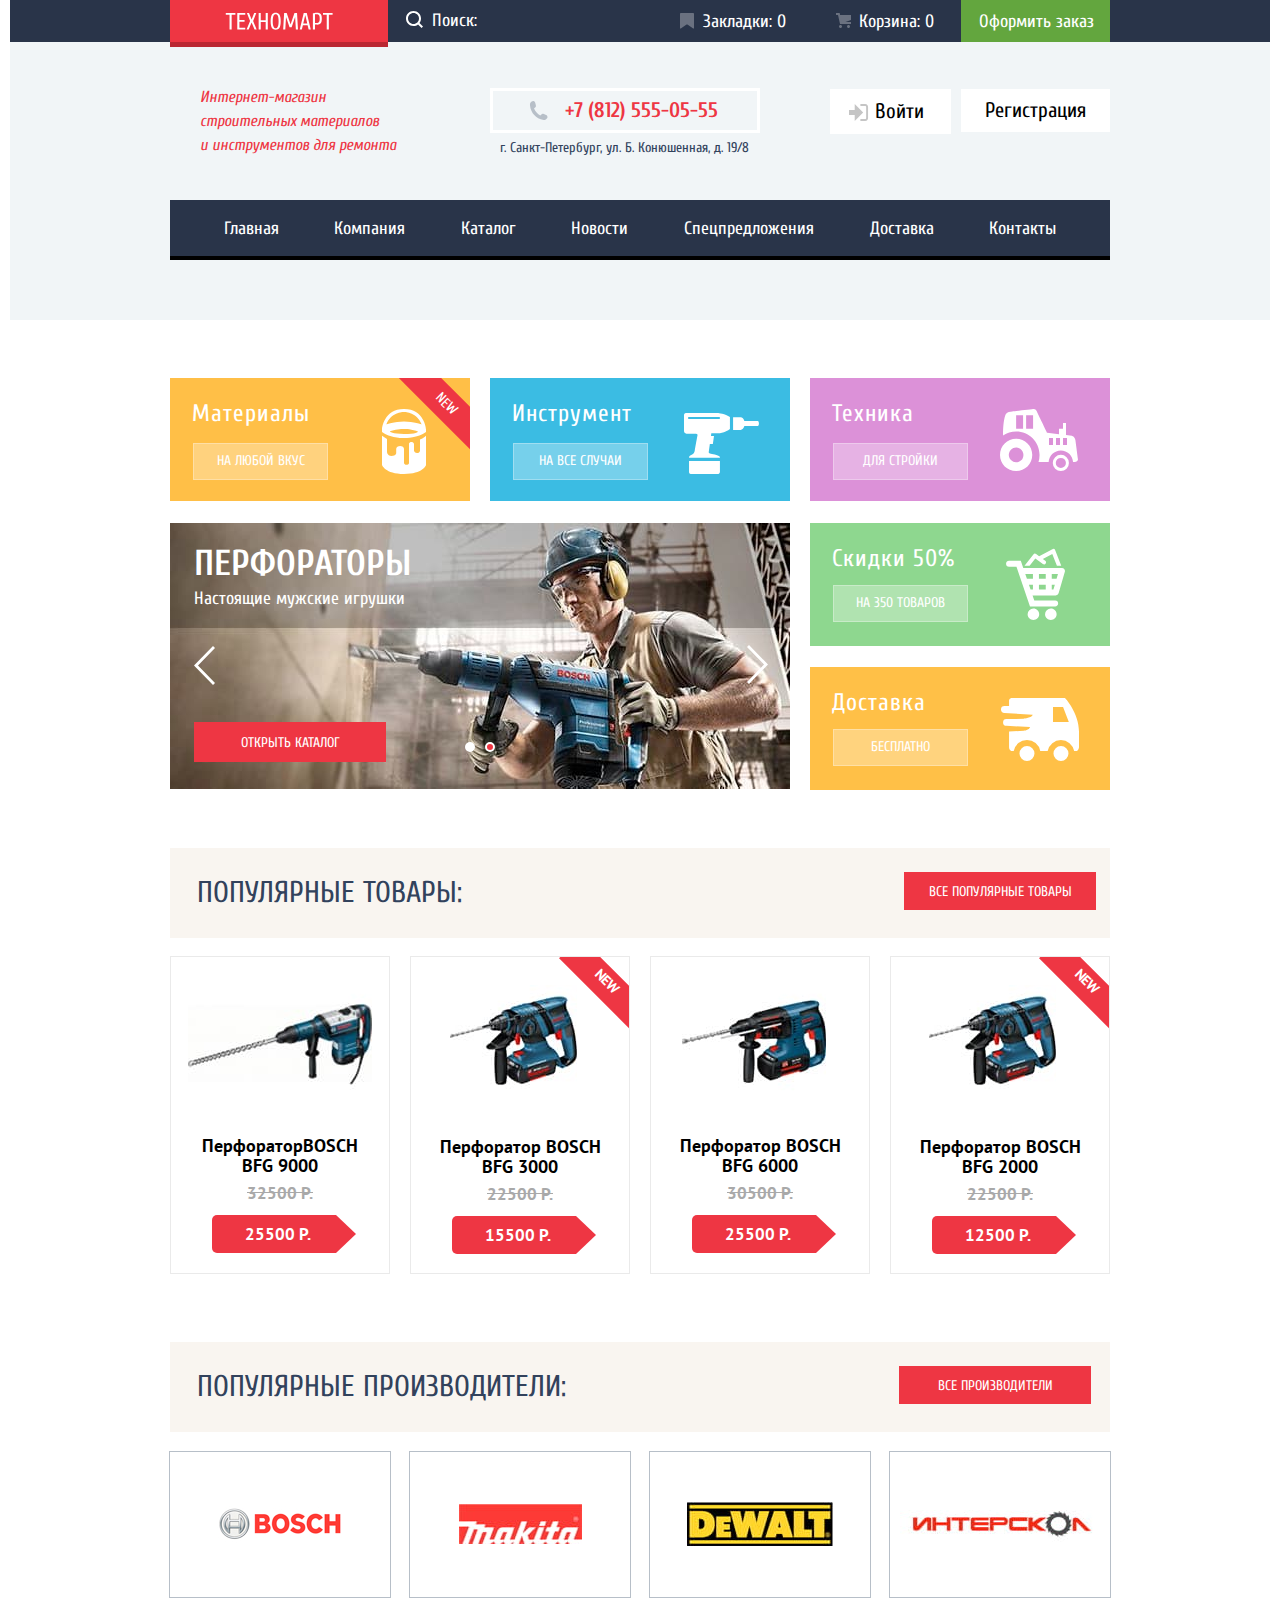
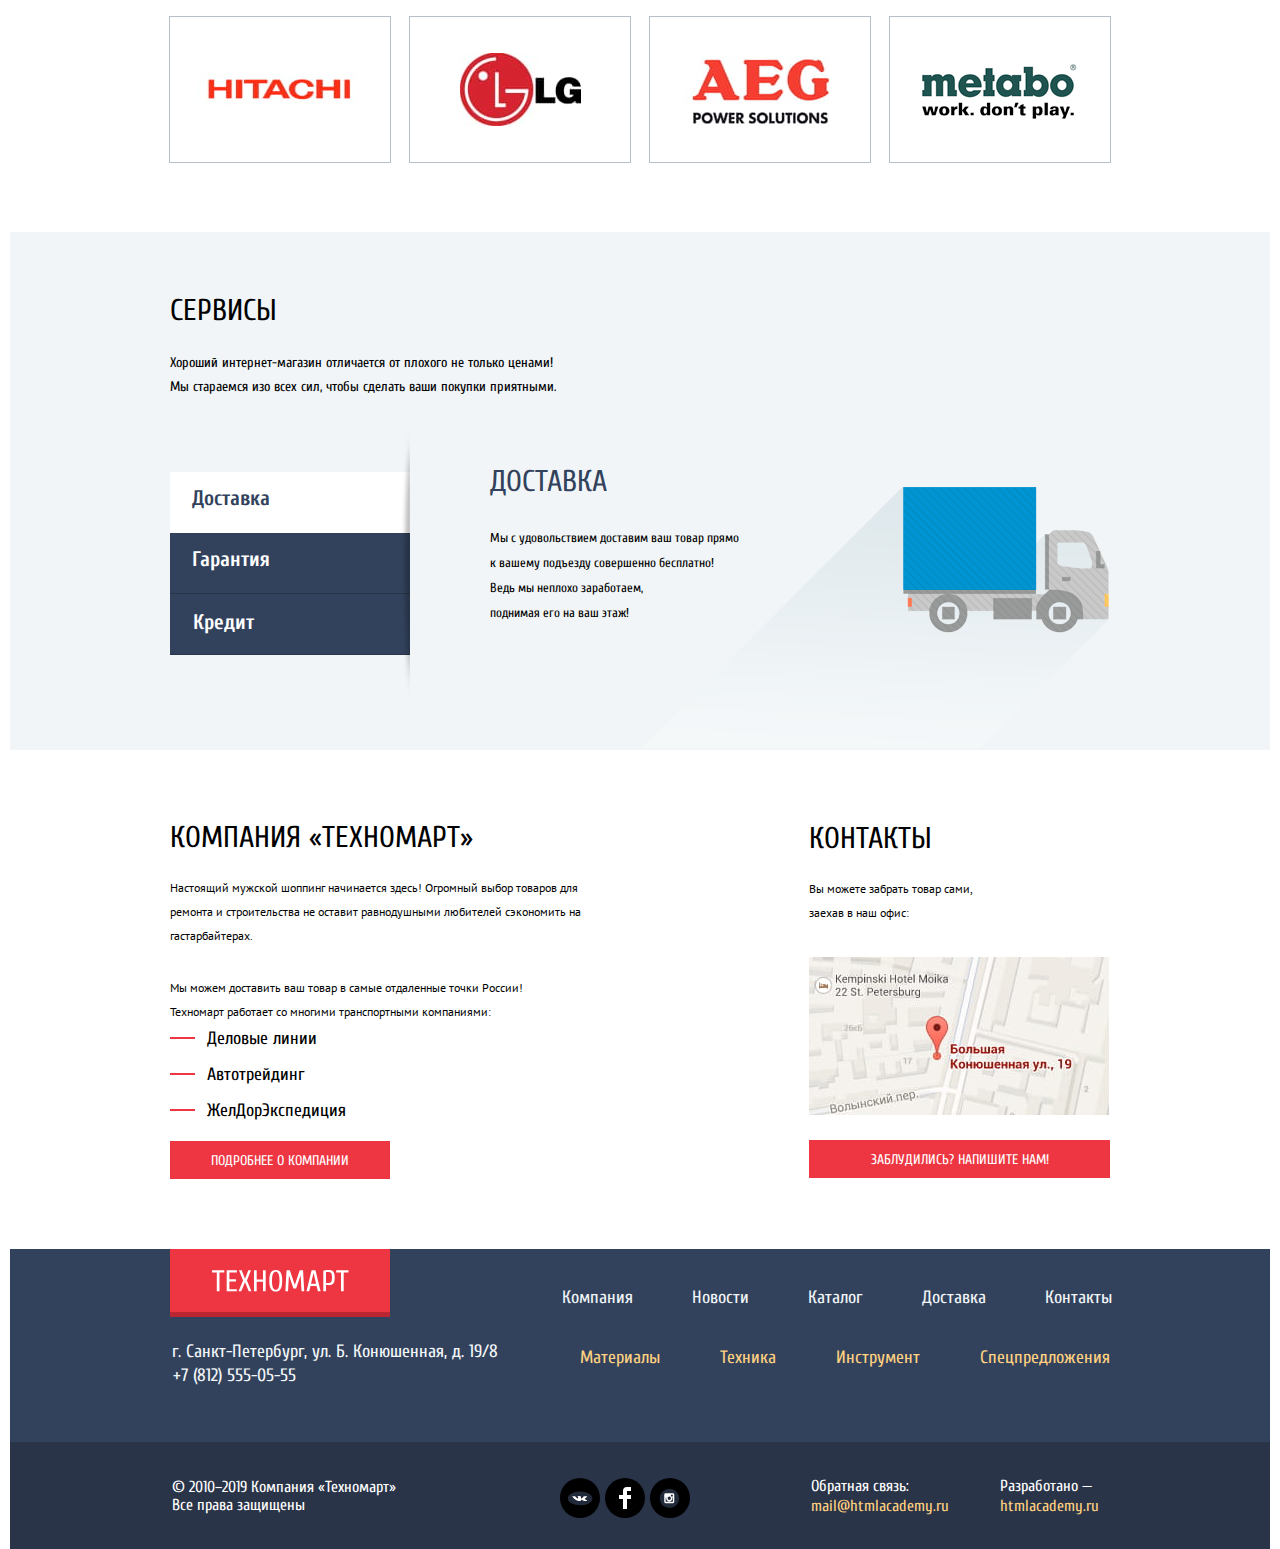
==== commit e11aebfd: "исправлены: не по макету расположен фон ,   нет выделения пунктов как в макете" ====
--- a/index.html
+++ b/index.html
@@ -48,10 +48,10 @@
         строительных материалов<br>
         и инструментов для ремонта</p>
       <div class="contacts-inner">
-        <a class="phone" href="tel:+7 (812) 555-05-55">+7 (812) 555-05-55</a>
+        <a class="phone" href="empty_page.html">+7 (812) 555-05-55</a>
         <address class="address">г. Санкт-Петербург, ул. Б. Конюшенная, д. 19/8</address>
       </div>
-      <div class="user-navigation-inner">
+      <div class="main-user-navigation-inner">
         <a class="user-navigation sign-in" href="empty_page.html">Войти</a>
         <a class="user-navigation registration" href="empty_page.html">Регистрация</a>
       </div>
@@ -164,6 +164,7 @@
       <ul class="goods-list catalog-goods-list">
         <li class="goods-item">
           <article class="goods-card">
+            <h3 class="visually-hidden">Карточка перфоратора BOSCH BFG 9000</h3>
             <div class="pics-inner bfg-9000-inner">
               <img alt="фото перфоратор BOSCH BFG 9000" class="goods-photo bfg-9000" height="164" src="img/bfg_9000.jpg"
                    width="184">
@@ -183,6 +184,7 @@
 
         <li class="goods-item new">
           <article class="goods-card">
+            <h3 class="visually-hidden">Карточка перфоратора BOSCH BFG 3000</h3>
             <div class="pics-inner bfg-3000-inner">
               <img alt=" фото перфоратор BOSCH BFG 3000" class="goods-photo bfg-3000" height="112"
                    src="img/bfg_3000.jpg" width="127">
@@ -202,6 +204,7 @@
 
         <li class="goods-item">
           <article class="goods-card">
+            <h3 class="visually-hidden">Карточка перфоратора BOSCH BFG 6000</h3>
             <div class="pics-inner bfg-6000-inner">
               <img alt="фото перфоратор BOSCH BFG 6000" class="goods-photo bfg-6000" height="128" src="img/bfg_6000.jpg"
                    width="144">
@@ -221,6 +224,7 @@
 
         <li class="goods-item">
           <article class="goods-card new">
+            <h3 class="visually-hidden">Карточка перфоратора BOSCH BFG 2000</h3>
             <div class="pics-inner bfg-2000-inner">
               <img alt="фото перфоратор BOSCH BFG 2000" class="goods-photo" height="112" src="img/bfg_2000.jpg"
                    width="127">
@@ -408,7 +412,7 @@
     <div class="links-and-product container">
       <div class="footer-links">
         <address class="footer-address">г. Санкт-Петербург, ул. Б. Конюшенная, д. 19/8</address>
-        <a class="footer-phone" href="tel:+7 (812) 555-05-55">+7 (812) 555-05-55</a>
+        <a class="footer-phone" href="empty_page.html">+7 (812) 555-05-55</a>
       </div>
       <ul class="footer-products-list">
         <li class="footer-products-item">
@@ -493,6 +497,7 @@
 <!-- карта -->
 
 <section class="modal-map-section visually-hidden">
+  <h2 class="visually-hidden">карта</h2>
   <div class="modal-top-bar map-top-bar"></div>
   <img class="modal-map-pic" src="img/modal-map.png" width="940" height="448" alt="карта с нашими координатами">
   <button class="modal-close" type="button" aria-label="Закрыть"></button>
--- a/css/style.css
+++ b/css/style.css
@@ -30,7 +30,7 @@
   --green: #63A63E;
   --light-green: #8ED78F;
   --bright-light-green: #5FBB2D;
-  --transparent: rgba(0 0 0 100);
+  --transparent: rgba(0 0 0 0.99);
   --light-beige: #F9F5F0;
   --beige: #EAEAEA;
   --cart-shadow: rgba(0, 0, 0, 0.15);
@@ -64,10 +64,10 @@
 }
 
 .page-body {
-  min-width: 940px;
+  min-width: 960px;
   min-height: 100%;
   margin: 0;
-  padding: 0;
+  padding: 0 10px 0 10px;
   font-family: Cuprum, Arial, sans-serif;
   font-size: 18px;
   line-height: 24px;
@@ -80,6 +80,11 @@
   background-color: var(--basic-red);
   border: none;
   color: var(--basic-white);
+}
+
+.dash{
+  color: var(--basic-black);
+  padding-top: 10px;
 }
 
 .main-button:hover {
@@ -264,7 +269,7 @@
   margin-bottom: 40px;
   display: flex;
   justify-content: space-between;
-  align-items: center;
+  align-items: flex-start;
 }
 
 .online-store {
@@ -273,7 +278,7 @@
   font-style: italic;
   color: var(--basic-red);
   max-width: 1192px;
-  margin: 0 0 0 30px;
+  margin: 4px 0 0 30px;
 }
 
 .contacts-inner {
@@ -343,9 +348,18 @@
   background-color: var(--basic-white);
 }
 
+.main-user-navigation-inner{
+  display: flex;
+  justify-content: space-between;
+  padding-top: 8px;
+  align-items: flex-start;
+}
+
 .sign-in {
+  display: block;
   padding: 12px 27px 12px 45px;
   position: relative;
+  margin-right: 5px;
 }
 
 .sign-in:hover,
@@ -376,6 +390,7 @@
 }
 
 .registration {
+  display: block;
   padding: 11px 24px;
   margin-left: 5px;
 }
@@ -1107,6 +1122,10 @@
 
 .new-price:active::after {
   border-left: 19px solid var(--dark-red);
+}
+
+.sorting-list :first-child a{
+  border: none;
 }
 
 .sorting-list :nth-child(4) {
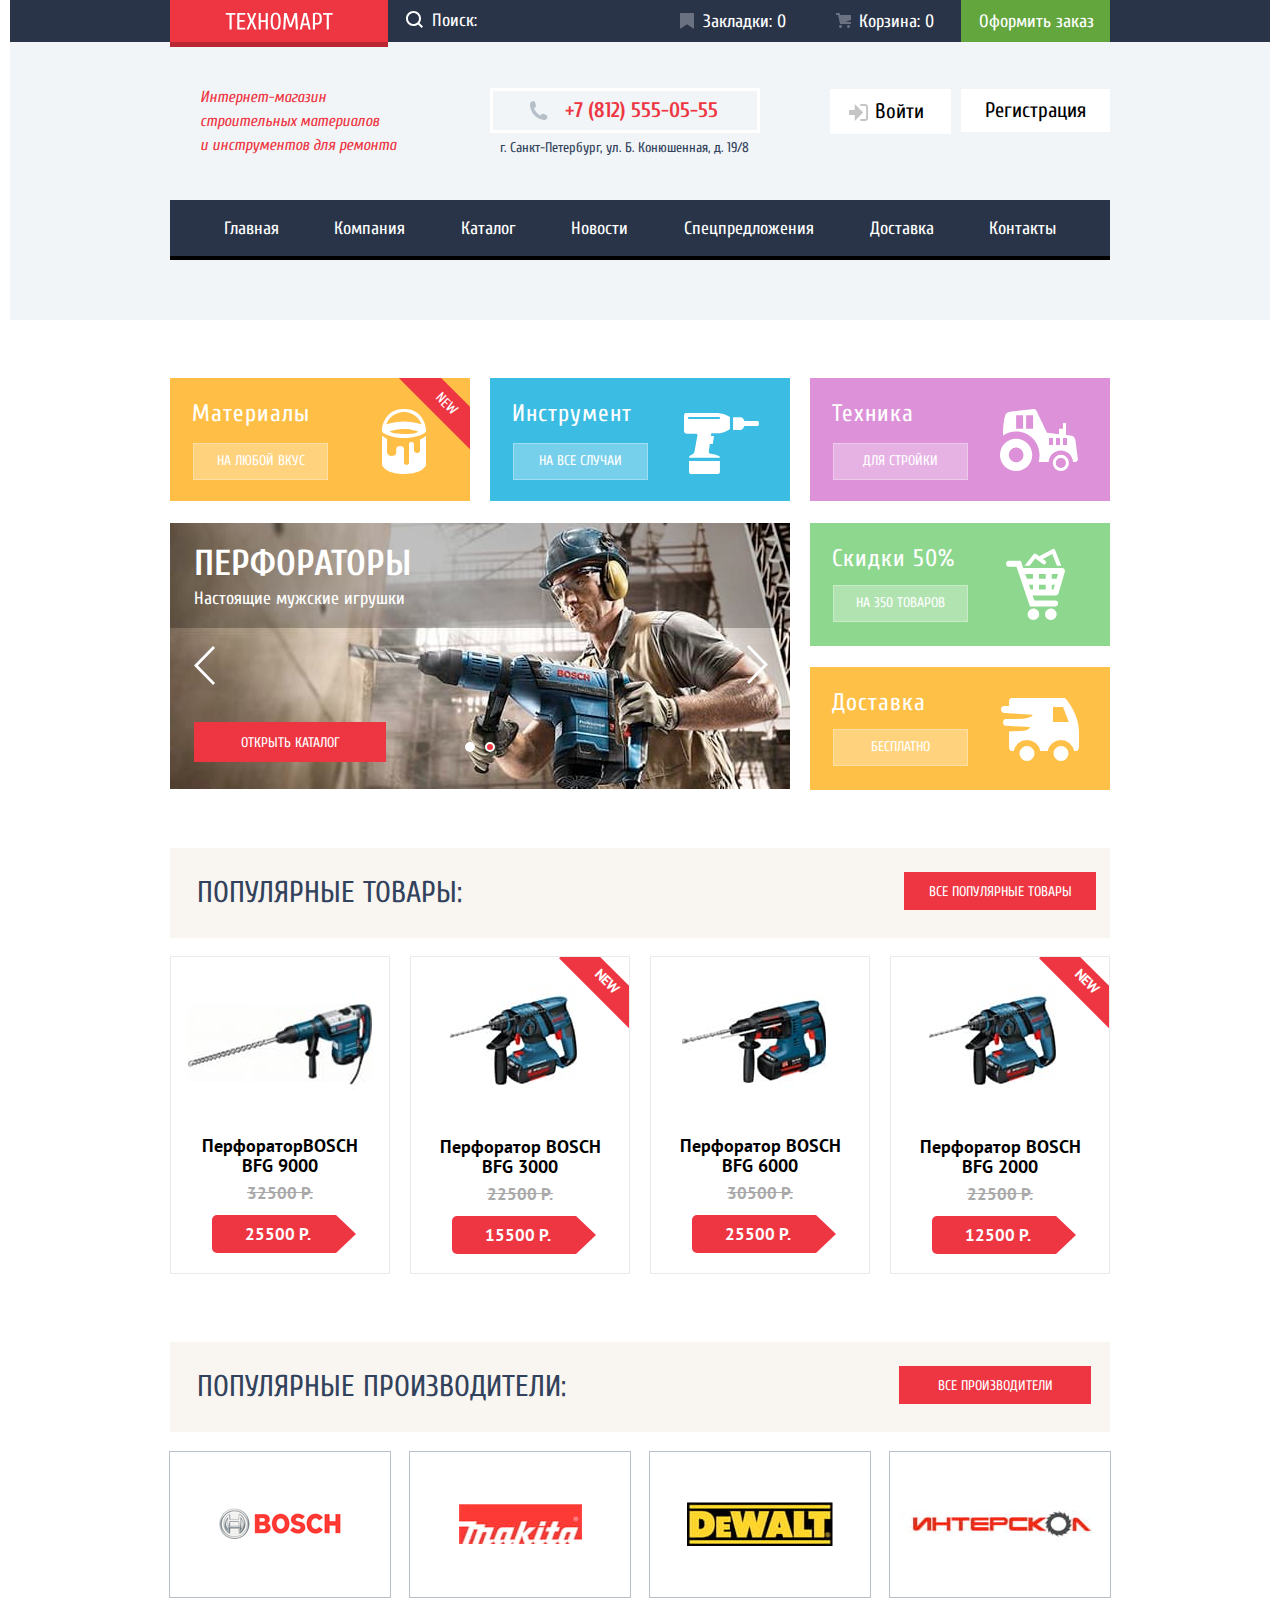
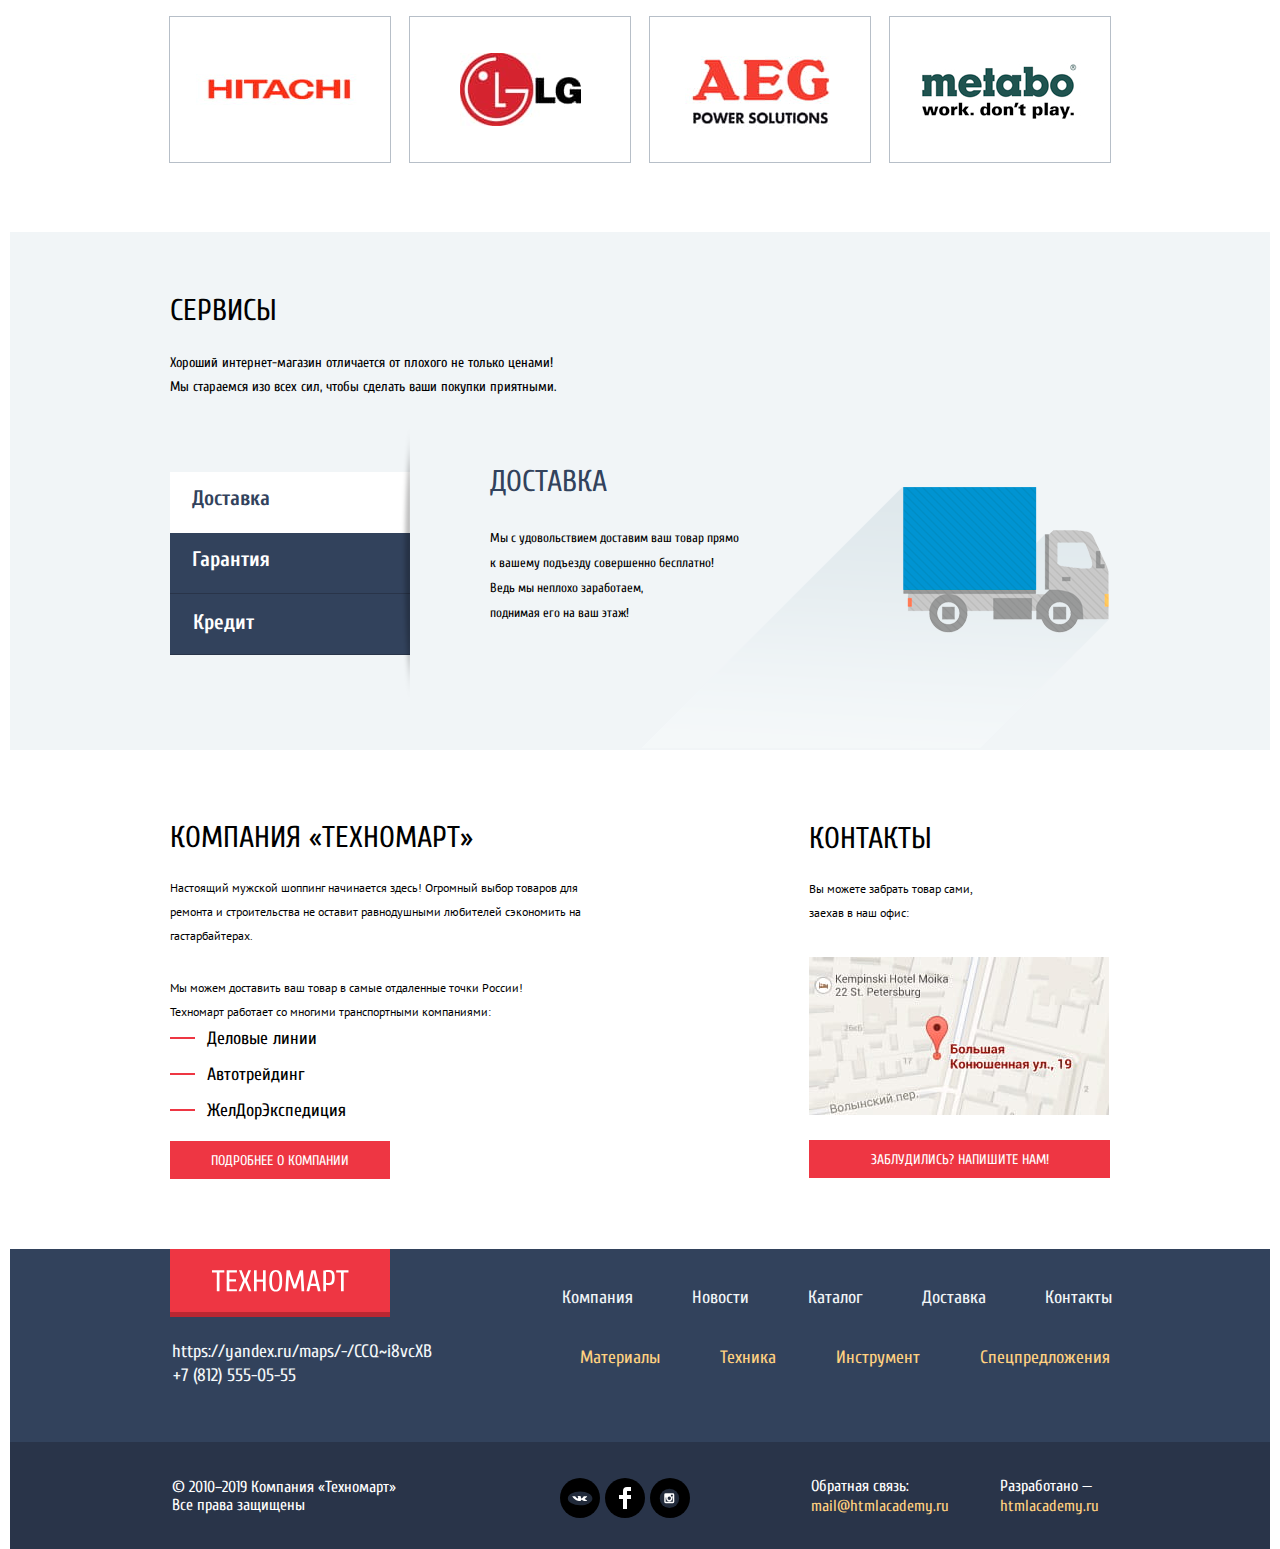
==== commit 39348664: "доработанный архив" ====
--- a/index.html
+++ b/index.html
@@ -16,7 +16,7 @@
 <header class="main-header">
   <div class="main-header-menu-bar">
     <div class="main-header-menu container">
-      <a class="logo-link logo" href="index.html">
+      <a class="logo-link logo">
         <img alt="Логотип Техномарт" height="18" src="img/logo-technomart.svg" width="108">
       </a>
       <div class="main-header-inner">
@@ -137,7 +137,7 @@
                 <p class="offer-slide-name">дрели</p>
                 <p class="offer-slide-text">Соседям на радость!</p>
               </div>
-              <a class="offer-catalog-link main-button" href="file:///C:/Technomart/1202789-technomart-29/catalog.html">открыть
+              <a class="offer-catalog-link main-button" href="catalog.html">открыть
                 каталог</a>
               <button class="offer-slider-control slide-left-drill" type="button"
                       aria-label="слайд перфораторы"></button>
@@ -377,7 +377,9 @@
       <p class="contacts-text">Вы можете забрать товар сами,
         заехав в наш офис:
       </p>
-      <img alt="карта" class="map" height="158" src="img/map.jpg" width="300">
+      <a class="map-link" href="https://goo.gl/maps/YTuQDRxNzwkd2xNS9">
+        <img alt="карта" class="map" height="158" src="img/map.jpg" width="300">
+      </a>
       <a class="contacts-link main-button" href="empty_page.html">заблудились? напишите нам!</a>
     </section>
   </div>
@@ -411,7 +413,7 @@
     </div>
     <div class="links-and-product container">
       <div class="footer-links">
-        <address class="footer-address">г. Санкт-Петербург, ул. Б. Конюшенная, д. 19/8</address>
+        <address class="footer-address">https://yandex.ru/maps/-/CCQ~i8vcXB</address>
         <a class="footer-phone" href="empty_page.html">+7 (812) 555-05-55</a>
       </div>
       <ul class="footer-products-list">
@@ -499,8 +501,10 @@
 <section class="modal-map-section visually-hidden">
   <h2 class="visually-hidden">карта</h2>
   <div class="modal-top-bar map-top-bar"></div>
-  <img class="modal-map-pic" src="img/modal-map.png" width="940" height="448" alt="карта с нашими координатами">
-  <button class="modal-close" type="button" aria-label="Закрыть"></button>
+  <iframe src="https://yandex.by/map-widget/v1/-/CCQ~NCgxpC" width="937" height="465" allowfullscreen
+          title="Карта с нашими координатами">
+  </iframe>
+  <button class="modal-close modal-close-map" type="button" aria-label="Закрыть"></button>
 </section>
 
 </body>
--- a/css/style.css
+++ b/css/style.css
@@ -30,7 +30,7 @@
   --green: #63A63E;
   --light-green: #8ED78F;
   --bright-light-green: #5FBB2D;
-  --transparent: rgba(0 0 0 0.99);
+  --transparent: rgba(0, 0, 0, 0.01);
   --light-beige: #F9F5F0;
   --beige: #EAEAEA;
   --cart-shadow: rgba(0, 0, 0, 0.15);
@@ -338,7 +338,6 @@
 
 .contacts-wrap {
   margin-right: 0;
-  outline: #63A63E 1px solid;
 }
 
 .user-navigation {
@@ -409,6 +408,10 @@
   background-color: var(--basic-red);
 }
 
+.user-name-inner{
+  position: relative;
+}
+
 .user-name {
   font-size: 21px;
   line-Height: 21px;
@@ -427,7 +430,7 @@
   opacity: 0.5;
 }
 
-.user-name::after {
+.user-name-logout {
   content: "";
   position: absolute;
   width: 20px;
@@ -438,6 +441,7 @@
   right: 18px;
   background-repeat: no-repeat;
   opacity: 0.5;
+
 }
 
 .user-name::before {
@@ -453,12 +457,12 @@
   opacity: 0.5;
 }
 
-.user-name:hover::after,
+.user-name-logout:hover,
 .user-name:hover::before {
   opacity: 1;
 }
 
-.user-name:active::after,
+.user-name-logout:active,
 .user-name:active::before {
   opacity: 0.5;
 }
@@ -2212,7 +2216,7 @@
 
 .page-number-list {
   display: flex;
-  justify-content: center;
+  justify-content: flex-start;
   margin: 0 0 59px 0;
   padding: 0;
 }
@@ -2308,8 +2312,8 @@
 
 .modal-contacts {
   width: 620px;
-  top: 120px;
-  bottom: auto;
+  height: 430px;
+  margin: auto;
 }
 
 .modal-top-wrap {
@@ -2415,9 +2419,13 @@
 
 .map-top-bar {
   position: absolute;
-  top: 7px;
-  max-width: 940px;
+  top: 0;
+  max-width: 943px;
   z-index: 22;
+}
+
+.modal-close-map{
+  top: 25px;
 }
 
 /*оформление закза*/
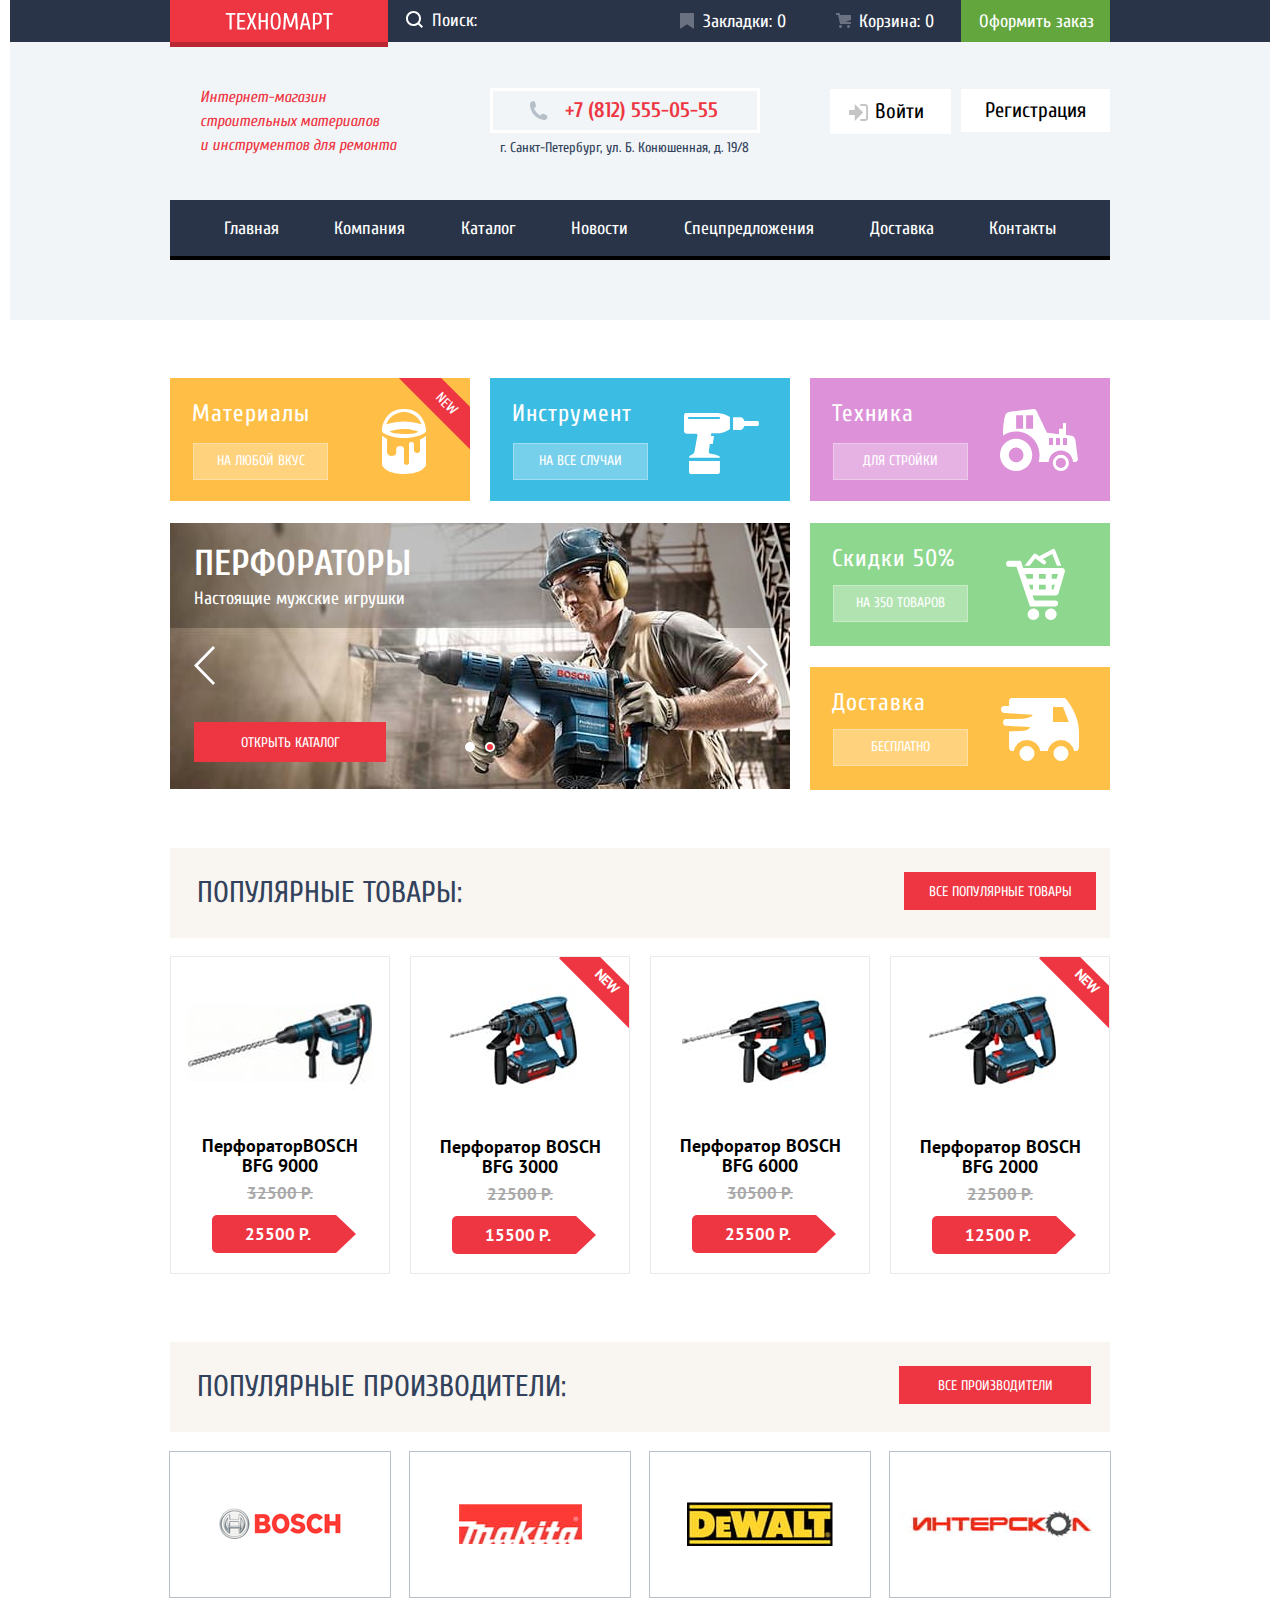
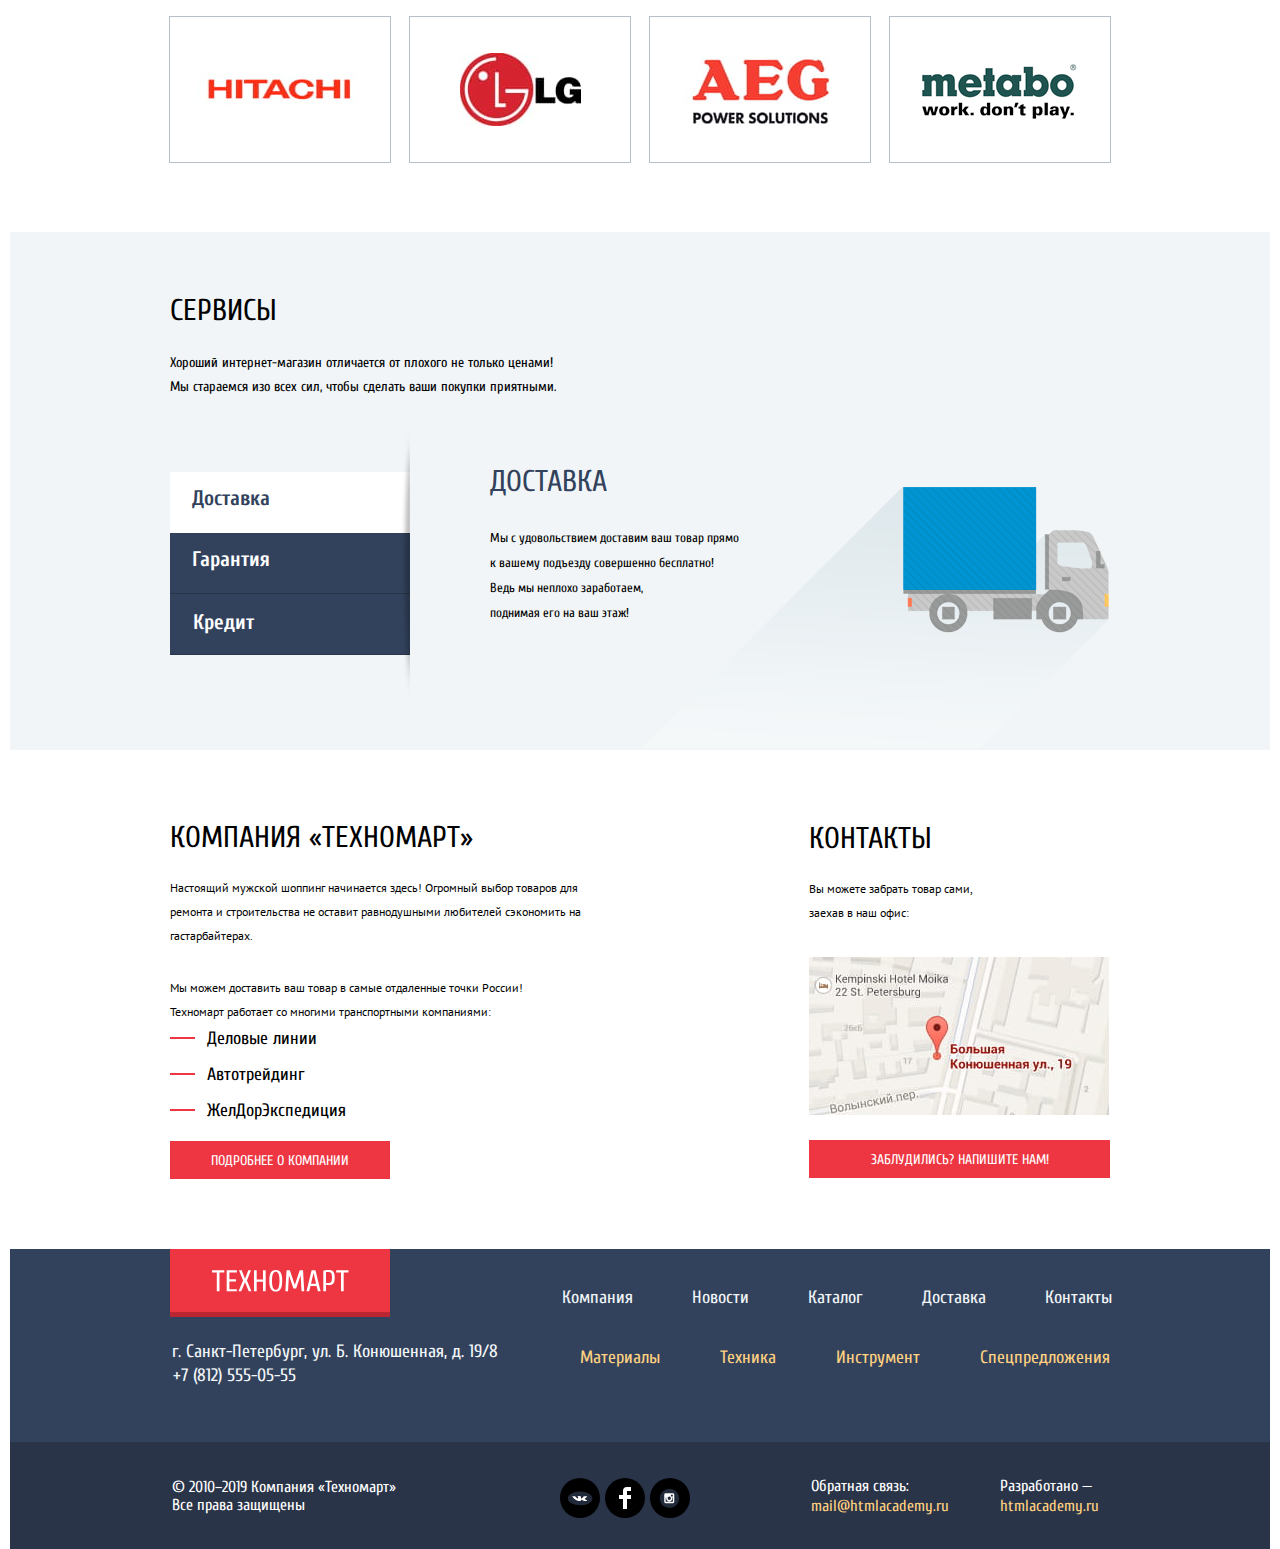
==== commit 6d0b5d06: "исправление описки и таргет бланк" ====
--- a/index.html
+++ b/index.html
@@ -377,7 +377,7 @@
       <p class="contacts-text">Вы можете забрать товар сами,
         заехав в наш офис:
       </p>
-      <a class="map-link" href="https://goo.gl/maps/YTuQDRxNzwkd2xNS9">
+      <a class="map-link" href="https://goo.gl/maps/YTuQDRxNzwkd2xNS9" target="_blank">
         <img alt="карта" class="map" height="158" src="img/map.jpg" width="300">
       </a>
       <a class="contacts-link main-button" href="empty_page.html">заблудились? напишите нам!</a>
@@ -413,7 +413,7 @@
     </div>
     <div class="links-and-product container">
       <div class="footer-links">
-        <address class="footer-address">https://yandex.ru/maps/-/CCQ~i8vcXB</address>
+        <address class="footer-address">г. Санкт-Петербург, ул. Б. Конюшенная, д. 19/8</address>
         <a class="footer-phone" href="empty_page.html">+7 (812) 555-05-55</a>
       </div>
       <ul class="footer-products-list">
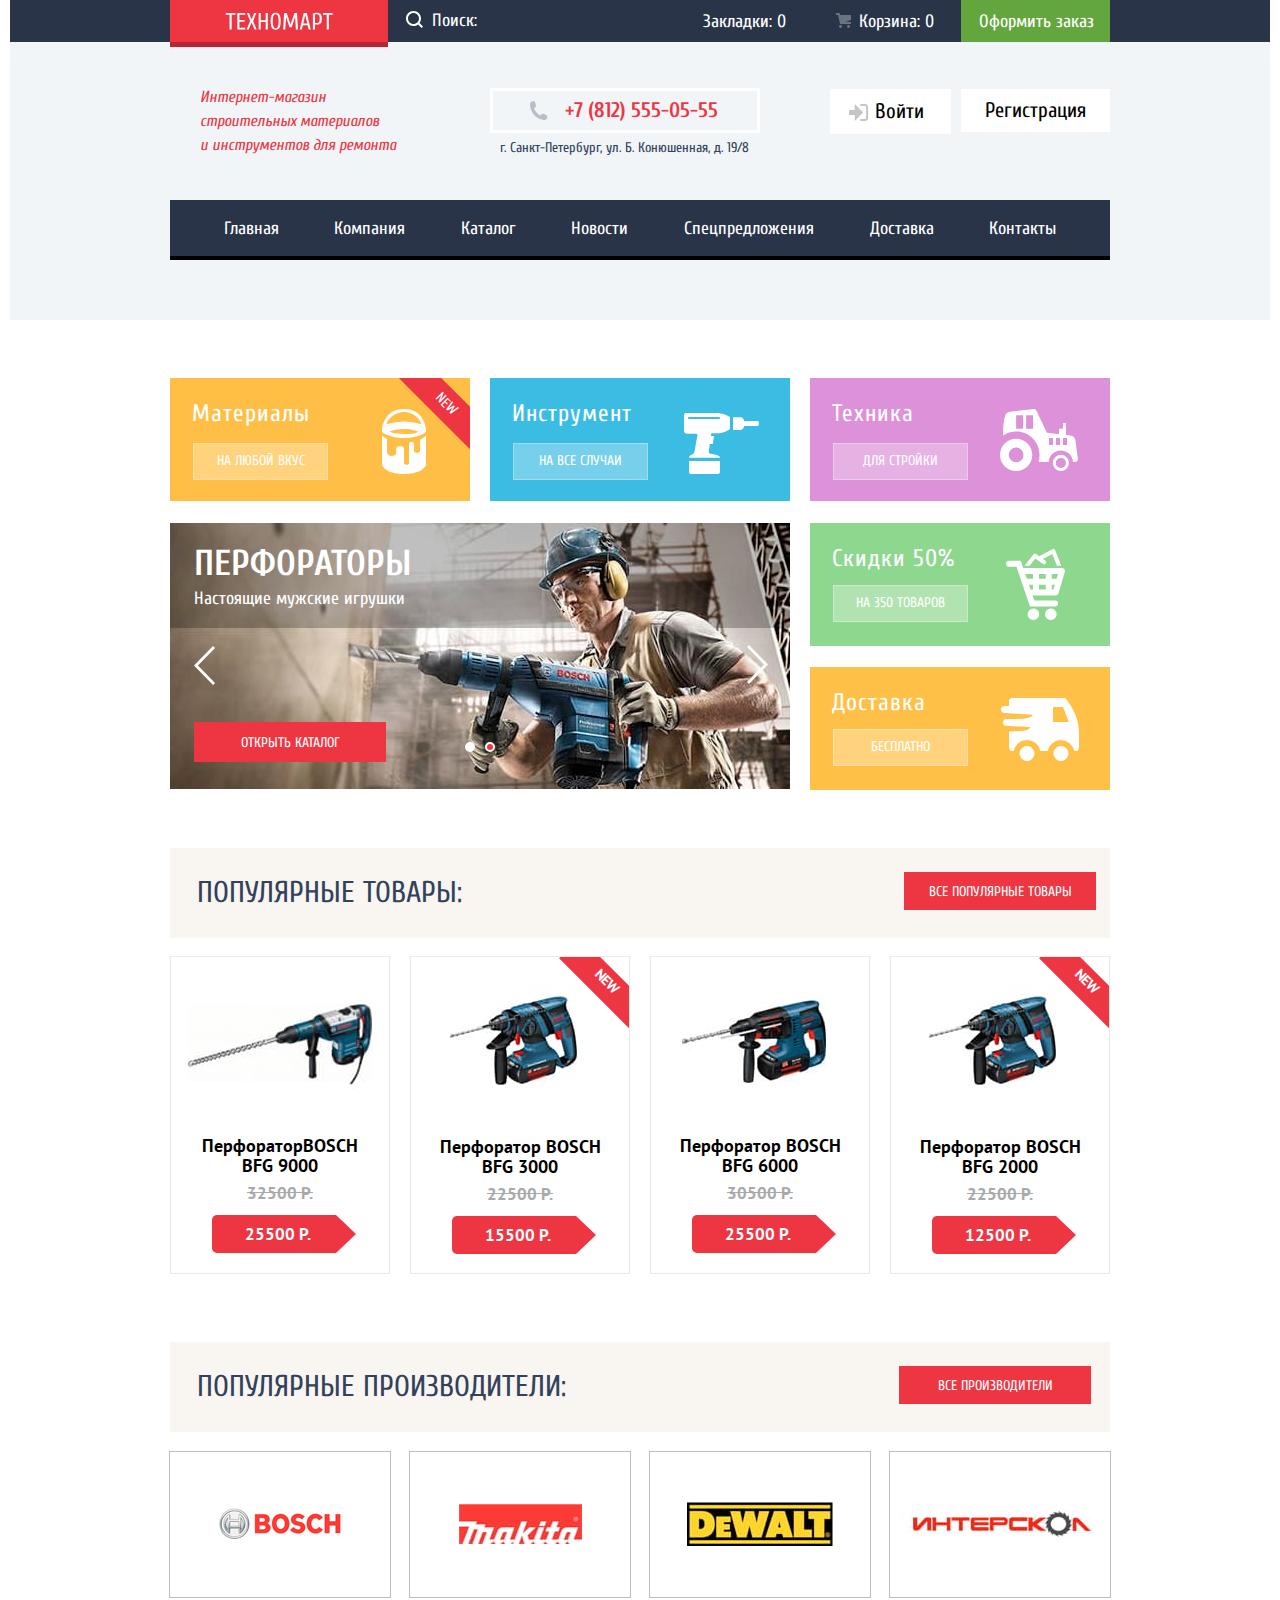
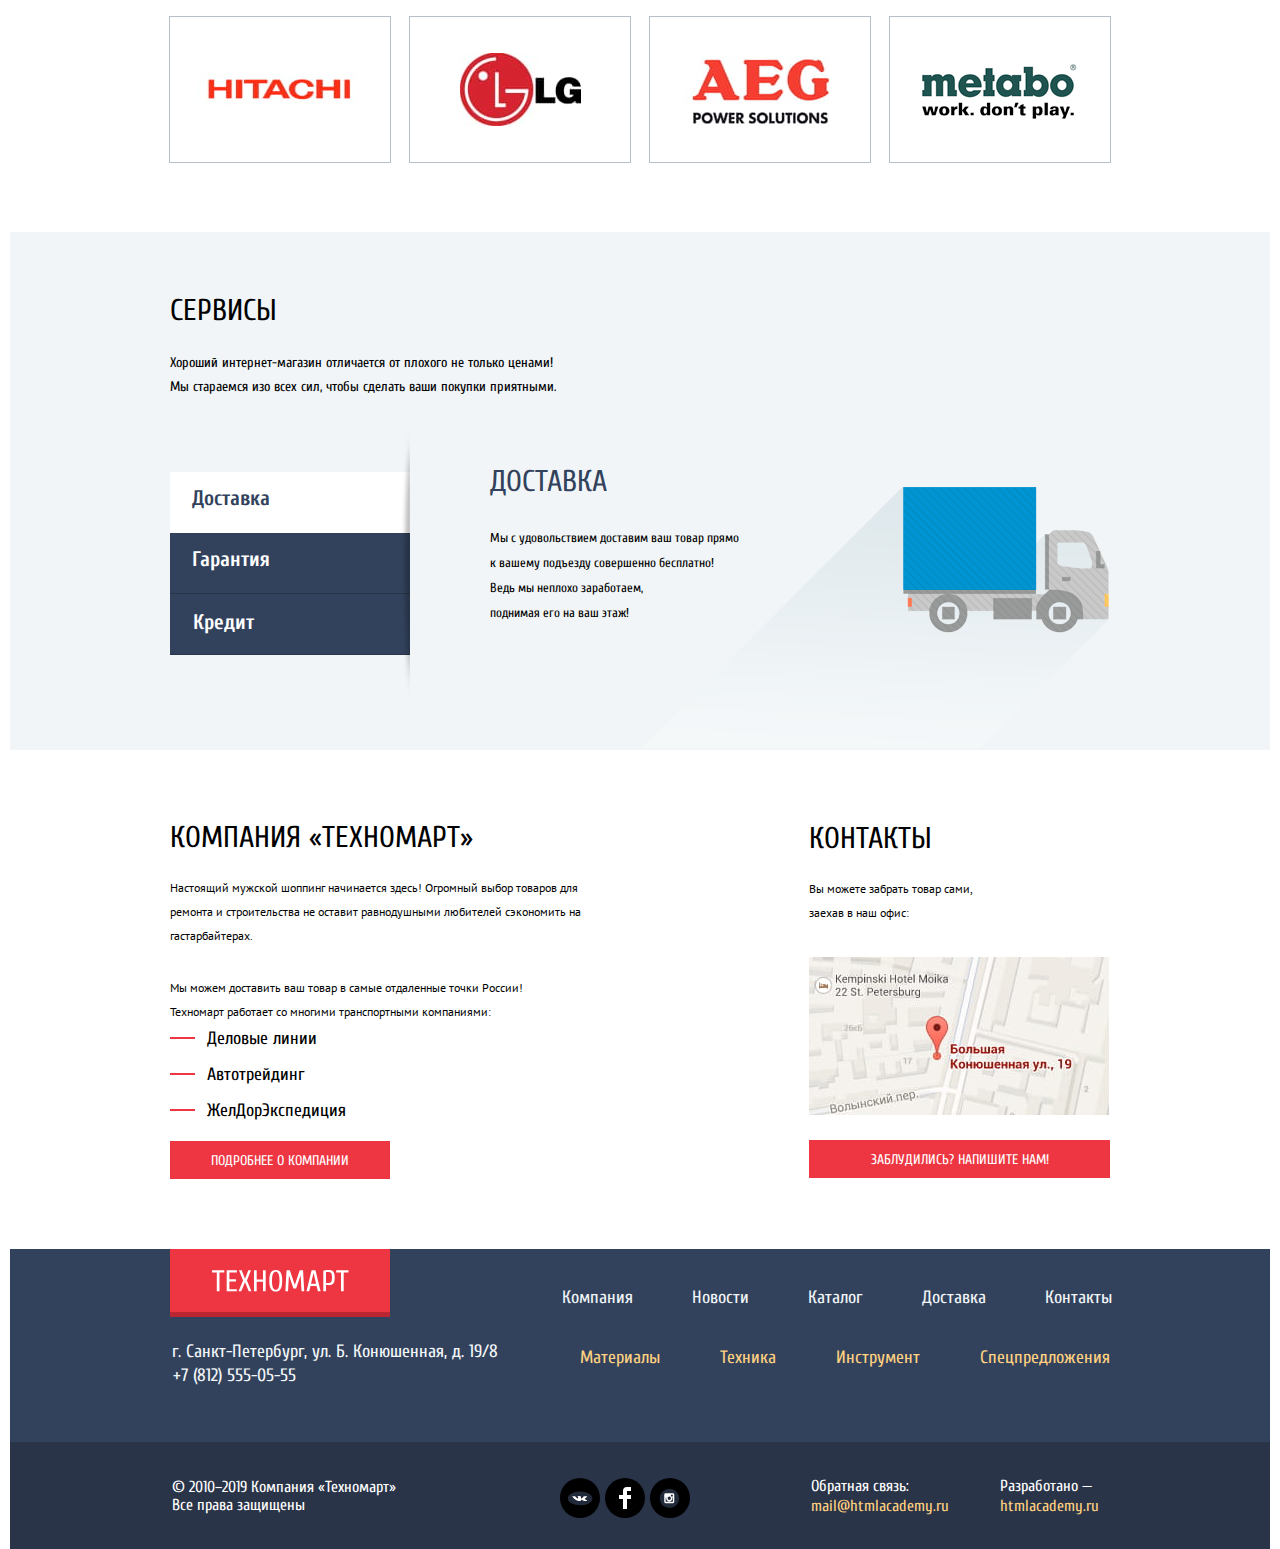
==== commit e5142c44: "модальное окно скрытие и открытие через джава" ====
--- a/index.html
+++ b/index.html
@@ -31,9 +31,9 @@
           </svg>
         </form>
         <div class="main-header-link-inner">
-          <a class="main-header-menu-link bookmarks" href="empty_page.html">Закладки: 0</a>
-          <a class="main-header-menu-link basket" href="empty_page.html">Корзина: 0</a>
-          <a class="main-header-menu-link order" href="empty_page.html">Оформить заказ</a>
+          <a class="main-header-menu-link bookmarks" href="#">Закладки: 0</a>
+          <a class="main-header-menu-link basket" href="#">Корзина: 0</a>
+          <a class="main-header-menu-link order" href="#">Оформить заказ</a>
         </div>
       </div>
     </div>
@@ -48,37 +48,38 @@
         строительных материалов<br>
         и инструментов для ремонта</p>
       <div class="contacts-inner">
-        <a class="phone" href="empty_page.html">+7 (812) 555-05-55</a>
+        <a class="phone" href="tel:+78125550555">+7 (812) 555-05-55</a>
         <address class="address">г. Санкт-Петербург, ул. Б. Конюшенная, д. 19/8</address>
       </div>
       <div class="main-user-navigation-inner">
-        <a class="user-navigation sign-in" href="empty_page.html">Войти</a>
-        <a class="user-navigation registration" href="empty_page.html">Регистрация</a>
-      </div>
-
-    </div>
+        <a class="user-navigation sign-in" href="#">Войти</a>
+        <a class="user-navigation registration" href="#">Регистрация</a>
+      </div>
+
+    </div>
+
     <nav class="main-navigation">
       <ul class="main-navigation-list">
         <li class="main-navigation-item">
           <a class="main-navigation-link">Главная</a>
         </li>
         <li class="main-navigation-item">
-          <a class="main-navigation-link" href="empty_page.html">Компания</a>
+          <a class="main-navigation-link" href="#">Компания</a>
         </li>
         <li class="main-navigation-item">
           <a class="main-navigation-link" href="catalog.html">Каталог</a>
         </li>
         <li class="main-navigation-item">
-          <a class="main-navigation-link" href="empty_page.html">Новости</a>
-        </li>
-        <li class="main-navigation-item">
-          <a class="main-navigation-link" href="empty_page.html">Спецпредложения</a>
-        </li>
-        <li class="main-navigation-item">
-          <a class="main-navigation-link" href="empty_page.html">Доставка</a>
-        </li>
-        <li class="main-navigation-item">
-          <a class="main-navigation-link" href="empty_page.html">Контакты</a>
+          <a class="main-navigation-link" href="#">Новости</a>
+        </li>
+        <li class="main-navigation-item">
+          <a class="main-navigation-link" href="#">Спецпредложения</a>
+        </li>
+        <li class="main-navigation-item">
+          <a class="main-navigation-link" href="#">Доставка</a>
+        </li>
+        <li class="main-navigation-item">
+          <a class="main-navigation-link" href="#">Контакты</a>
         </li>
       </ul>
     </nav>
@@ -95,43 +96,43 @@
       <h2 class="caption-offer visually-hidden">Предложения</h2>
       <ul class="offer-list">
         <li class="offer-item materials">
-
           <p class="offer-name">Материалы</p>
-          <a class="offer-link materials-link" href="empty_page.html">на любой вкус</a>
+          <a class="offer-link materials-link" href="#">на любой вкус</a>
         </li>
         <li class="offer-item tools">
           <p class="offer-name">Инструмент</p>
-          <a class="offer-link tools-link" href="empty_page.html">на все случаи</a>
+          <a class="offer-link tools-link" href="#">на все случаи</a>
         </li>
         <li class="offer-item technics">
           <p class="offer-name">Техника</p>
-          <a class="offer-link technics-link" href="empty_page.html">для стройки</a>
+          <a class="offer-link technics-link" href="#">для стройки</a>
         </li>
         <li class="offer-item discounts">
           <p class="offer-name">Скидки 50%</p>
-          <a class="offer-link discounts-link" href="empty_page.html">на 350 товаров</a>
+          <a class="offer-link discounts-link" href="#">на 350 товаров</a>
         </li>
         <li class="offer-item delivery">
           <p class="offer-name">Доставка</p>
-          <a class="offer-link delivery-link" href="empty_page.html">бесплатно</a>
+          <a class="offer-link delivery-link" href="#">бесплатно</a>
         </li>
 
         <!-- cлайдер перфораторы-->
 
         <li class="slider-drill-hammer">
           <ul class="offer-slider">
+
             <li class="offer-slider-item perforators slide-current">
               <div class="perforators-and-drill perforators-text ">
                 <p class="offer-slide-name">перфораторы</p>
                 <p class="offer-slide-text">Настоящие мужские игрушки</p>
               </div>
-              <a class="offer-catalog-link main-button" href="file:///C:/Technomart/1202789-technomart-29/catalog.html">открыть
-                каталог</a>
+              <a class="offer-catalog-link main-button" href="catalog.html">открыть каталог</a>
               <button class="offer-slider-control slide-left-perforators" type="button"
                       aria-label="слайд перфораторы"></button>
               <button class="offer-slider-control slide-right-perforators" type="button"
                       aria-label="слайд дрели"></button>
             </li>
+
             <li class="offer-slider-item drills ">
               <div class="perforators-and-drill">
                 <p class="offer-slide-name">дрели</p>
@@ -144,12 +145,14 @@
               <button class="offer-slider-control slide-right-drill" type="button" aria-label="слайд дрели"></button>
             </li>
           </ul>
+
           <button class="offer-slider-arrow left-arrow" type="button">
             <img alt="левая стрелка слайдера" height="40" src="img/icon-left-arrow.svg" width="22">
           </button>
           <button class="offer-slider-arrow right-arrow" type="button">
             <img alt="правая стрелка слайдера" height="40" src="img/icon-right-arrow.svg" width="22">
           </button>
+
       </ul>
     </section>
 
@@ -166,17 +169,17 @@
           <article class="goods-card">
             <h3 class="visually-hidden">Карточка перфоратора BOSCH BFG 9000</h3>
             <div class="pics-inner bfg-9000-inner">
-              <img alt="фото перфоратор BOSCH BFG 9000" class="goods-photo bfg-9000" height="164" src="img/bfg_9000.jpg"
+              <img alt="фото перфоратор BOSCH BFG 9000" class="goods-photo bfg-9000" height="164" src="img/bfg-9000.jpg"
                    width="184">
             </div>
             <div class="goods-button-inner">
-              <a class="goods-buy-link goods-button-hover" href="empty_page.html">купить</a>
-              <a class="to-bookmarks-link goods-button-hover" href="empty_page.html">в закладки</a>
+              <a class="goods-buy-link goods-button-hover" href="#">купить</a>
+              <a class="to-bookmarks-link goods-button-hover" href="#">в закладки</a>
             </div>
             <p class="goods-model">Перфоратор<span class="mark">bosch</span><span class="model-letter"> bfg 9000</span>
             </p>
             <del class="old-price">32500 р.</del>
-            <a class="new-price main-button red-arrow-button" href="empty_page.html">25500 р.</a>
+            <a class="new-price main-button red-arrow-button" href="#">25500 р.</a>
           </article>
         </li>
 
@@ -187,16 +190,16 @@
             <h3 class="visually-hidden">Карточка перфоратора BOSCH BFG 3000</h3>
             <div class="pics-inner bfg-3000-inner">
               <img alt=" фото перфоратор BOSCH BFG 3000" class="goods-photo bfg-3000" height="112"
-                   src="img/bfg_3000.jpg" width="127">
+                   src="img/bfg-3000.jpg" width="127">
             </div>
             <div class="goods-button-inner">
-              <a class="goods-buy-link goods-button-hover" href="empty_page.html">купить</a>
-              <a class="to-bookmarks-link goods-button-hover" href="empty_page.html">в закладки</a>
+              <a class="goods-buy-link goods-button-hover" href="#">купить</a>
+              <a class="to-bookmarks-link goods-button-hover" href="#">в закладки</a>
             </div>
             <p class="goods-model">Перфоратор <span class="mark">bosch</span><span class="model-letter">bfg 3000</span>
             </p>
             <del class="old-price">22500 р.</del>
-            <a class="new-price main-button" href="empty_page.html">15500 р.</a>
+            <a class="new-price main-button" href="#">15500 р.</a>
           </article>
         </li>
 
@@ -206,17 +209,17 @@
           <article class="goods-card">
             <h3 class="visually-hidden">Карточка перфоратора BOSCH BFG 6000</h3>
             <div class="pics-inner bfg-6000-inner">
-              <img alt="фото перфоратор BOSCH BFG 6000" class="goods-photo bfg-6000" height="128" src="img/bfg_6000.jpg"
+              <img alt="фото перфоратор BOSCH BFG 6000" class="goods-photo bfg-6000" height="128" src="img/bfg-6000.jpg"
                    width="144">
             </div>
             <div class="goods-button-inner">
-              <a class="goods-buy-link goods-button-hover" href="empty_page.html">купить</a>
-              <a class="to-bookmarks-link goods-button-hover" href="empty_page.html">в закладки</a>
+              <a class="goods-buy-link goods-button-hover" href="#">купить</a>
+              <a class="to-bookmarks-link goods-button-hover" href="#">в закладки</a>
             </div>
             <p class="goods-model">Перфоратор <span class="mark"></span><span class="mark">bosch</span><span
               class="model-letter">bfg 6000</span></p>
             <del class="old-price">30500 р.</del>
-            <a class="new-price main-button" href="empty_page.html">25500 р.</a>
+            <a class="new-price main-button" href="#">25500 р.</a>
           </article>
         </li>
 
@@ -226,17 +229,17 @@
           <article class="goods-card new">
             <h3 class="visually-hidden">Карточка перфоратора BOSCH BFG 2000</h3>
             <div class="pics-inner bfg-2000-inner">
-              <img alt="фото перфоратор BOSCH BFG 2000" class="goods-photo" height="112" src="img/bfg_2000.jpg"
+              <img alt="фото перфоратор BOSCH BFG 2000" class="goods-photo" height="112" src="img/bfg-2000.jpg"
                    width="127">
             </div>
             <div class="goods-button-inner">
-              <a class="goods-buy-link goods-button-hover" href="empty_page.html">купить</a>
-              <a class="to-bookmarks-link goods-button-hover" href="empty_page.html">в закладки</a>
+              <a class="goods-buy-link goods-button-hover" href="#">купить</a>
+              <a class="to-bookmarks-link goods-button-hover" href="#">в закладки</a>
             </div>
             <p class="goods-model">Перфоратор <span class="mark">bosch</span> <span class="model-letter">bfg 2000</span>
             </p>
             <del class="old-price">22500 р.</del>
-            <a class="new-price main-button" href="empty_page.html">12500 р.</a>
+            <a class="new-price main-button" href="#">12500 р.</a>
           </article>
         </li>
       </ul>
@@ -251,46 +254,46 @@
       </div>
       <ul class="popular-manufacturers-list">
         <li class="popular-manufacturers-item">
-          <a class="popular-manufacturers-link bosh-link" href="empty_page.html">
-            <img alt="Логотип BOSCH" class="manufacturer-picture" height="37" src="img/logo_bosh.jpg" width="126">
-          </a>
-        </li>
-        <li class="popular-manufacturers-item">
-          <a class="popular-manufacturers-link" href="empty_page.html">
-            <img alt="Логотип Makita" class="manufacturer-picture" height="40" src="img/logo_makita.jpg" width="123">
-          </a>
-        </li>
-        <li class="popular-manufacturers-item">
-          <a class="popular-manufacturers-link" href="empty_page.html">
-            <img alt="Логотип DeWALT" class="manufacturer-picture" height="44" src="img/logo_devolt.jpg" width="146">
-          </a>
-        </li>
-        <li class="popular-manufacturers-item">
-          <a class="popular-manufacturers-link" href="empty_page.html">
-            <img alt="Логотип Интерскол" class="manufacturer-picture" height="76" src="img/logo_interskol.jpg"
+          <a class="popular-manufacturers-link bosh-link" href="#">
+            <img alt="Логотип BOSCH" class="manufacturer-picture" height="37" src="img/logo-bosh.jpg" width="126">
+          </a>
+        </li>
+        <li class="popular-manufacturers-item">
+          <a class="popular-manufacturers-link" href="#">
+            <img alt="Логотип Makita" class="manufacturer-picture" height="40" src="img/logo-makita.jpg" width="123">
+          </a>
+        </li>
+        <li class="popular-manufacturers-item">
+          <a class="popular-manufacturers-link" href="#">
+            <img alt="Логотип DeWALT" class="manufacturer-picture" height="44" src="img/logo-devolt.jpg" width="146">
+          </a>
+        </li>
+        <li class="popular-manufacturers-item">
+          <a class="popular-manufacturers-link" href="#">
+            <img alt="Логотип Интерскол" class="manufacturer-picture" height="76" src="img/logo-interskol.jpg"
                  width="200">
           </a>
         </li>
         <li class="popular-manufacturers-item">
-          <a class="popular-manufacturers-link" href="empty_page.html">
-            <img alt="Логотип HITACHI" class="manufacturer-picture" height="31" src="img/logo_hitachi.jpg"
+          <a class="popular-manufacturers-link" href="#">
+            <img alt="Логотип HITACHI" class="manufacturer-picture" height="31" src="img/logo-hitachi.jpg"
                  width="169">
           </a>
         </li>
         <li class="popular-manufacturers-item">
-          <a class="popular-manufacturers-link" href="empty_page.html">
-            <img alt="Логотип LG" class="manufacturer-picture" height="73" src="img/logo_lg.jpg"
+          <a class="popular-manufacturers-link" href="#">
+            <img alt="Логотип LG" class="manufacturer-picture" height="73" src="img/logo-lg.jpg"
                  width="121">
           </a>
         </li>
         <li class="popular-manufacturers-item">
-          <a class="popular-manufacturers-link" href="empty_page.html">
-            <img alt="Логотип AEG" class="manufacturer-picture" height="98" src="img/logo_aeg.jpg" width="151">
-          </a>
-        </li>
-        <li class="popular-manufacturers-item">
-          <a class="popular-manufacturers-link" href="empty_page.html">
-            <img alt="Логотип Metabo" class="manufacturer-picture" height="73" src="img/logo_metabo.jpg" width="206">
+          <a class="popular-manufacturers-link" href="#">
+            <img alt="Логотип AEG" class="manufacturer-picture" height="98" src="img/logo-aeg.jpg" width="151">
+          </a>
+        </li>
+        <li class="popular-manufacturers-item">
+          <a class="popular-manufacturers-link" href="#">
+            <img alt="Логотип Metabo" class="manufacturer-picture" height="73" src="img/logo-metabo.jpg" width="206">
           </a>
         </li>
       </ul>
@@ -307,7 +310,7 @@
         Мы стараемся изо всех сил, чтобы сделать ваши покупки приятными.
       </p>
 
-      <!--сервис слайдер-->
+                               <!--сервис слайдер-->
 
       <div class="services-slider">
         <div class="services-slider-inner">
@@ -317,6 +320,9 @@
             <button class="services-slider-btn " type="button">Кредит</button>
           </div>
           <ul class="services-slider-list">
+
+                                <!-- доставка -->
+
             <li class="services-slider-item services-delivery slide-current">
               <h3 class="services-name">доставка</h3>
               <p class="services-slider-text">
@@ -326,6 +332,9 @@
                 поднимая его на ваш этаж!
               </p>
             </li>
+
+                                <!--гарантия -->
+
             <li class="services-slider-item services-warranty ">
               <h3 class="services-name warranty-caption">гарантия</h3>
               <p class="services-slider-text warranty-text">
@@ -335,13 +344,17 @@
                 гарантии. мы обменяем сгоревший товар на новый.
                 Дом уж восстановите как-нибудь сами.
               </p>
+            </li>
+
+                               <!--  кредит -->
+
             <li class="services-slider-item services-credit ">
               <h3 class="services-name">кредит</h3>
               <p class="services-slider-text">Залезть в долговую яму стало проще!<br>
                 Кредитные консультанты придут вам на
                 помощь
               </p>
-              <a class="services-credit-link main-button" href="empty_page.html">отправить заявку</a>
+              <a class="services-credit-link main-button" href="#">отправить заявку</a>
             </li>
           </ul>
         </div>
@@ -367,7 +380,7 @@
         <li class="transport-company-item">Автотрейдинг</li>
         <li class="transport-company-item">ЖелДорЭкспедиция</li>
       </ul>
-      <a class="transport-company-link main-button" href="empty_page.html">подробнее о компании</a>
+      <a class="transport-company-link main-button" href="#">подробнее о компании</a>
     </section>
 
     <!--контакты-->
@@ -380,7 +393,7 @@
       <a class="map-link" href="https://goo.gl/maps/YTuQDRxNzwkd2xNS9" target="_blank">
         <img alt="карта" class="map" height="158" src="img/map.jpg" width="300">
       </a>
-      <a class="contacts-link main-button" href="empty_page.html">заблудились? напишите нам!</a>
+      <a class="contacts-link main-button" href="#">заблудились? напишите нам!</a>
     </section>
   </div>
 </main>
@@ -395,39 +408,39 @@
       </a>
       <ul class="footer-navigation-list">
         <li class="footer-navigation-item">
-          <a class="footer-navigation-link" href="empty_page.html">Компания</a>
+          <a class="footer-navigation-link" href="#">Компания</a>
         </li>
         <li class="footer-navigation-item">
-          <a class="footer-navigation-link" href="empty_page.html">Новости</a>
+          <a class="footer-navigation-link" href="#">Новости</a>
         </li>
         <li class="footer-navigation-item">
           <a class="footer-navigation-link" href="catalog.html">Каталог</a>
         </li>
         <li class="footer-navigation-item">
-          <a class="footer-navigation-link" href="empty_page.html">Доставка</a>
+          <a class="footer-navigation-link" href="#">Доставка</a>
         </li>
         <li class="footer-navigation-item">
-          <a class="footer-navigation-link" href="empty_page.html">Контакты</a>
+          <a class="footer-navigation-link" href="#">Контакты</a>
         </li>
       </ul>
     </div>
     <div class="links-and-product container">
       <div class="footer-links">
         <address class="footer-address">г. Санкт-Петербург, ул. Б. Конюшенная, д. 19/8</address>
-        <a class="footer-phone" href="empty_page.html">+7 (812) 555-05-55</a>
+        <a class="footer-phone" href="tel:+78125550555">+7 (812) 555-05-55</a>
       </div>
       <ul class="footer-products-list">
         <li class="footer-products-item">
-          <a class="footer-product-link" href="empty_page.html">Материалы</a>
+          <a class="footer-product-link" href="#">Материалы</a>
         </li>
         <li class="footer-products-item">
-          <a class="footer-product-link" href="empty_page.html">Техника</a>
+          <a class="footer-product-link" href="#">Техника</a>
         </li>
         <li class="footer-products-item">
-          <a class="footer-product-link" href="empty_page.html">Инструмент</a>
+          <a class="footer-product-link" href="#">Инструмент</a>
         </li>
         <li class="footer-products-item">
-          <a class="footer-product-link" href="empty_page.html">Спецпредложения</a>
+          <a class="footer-product-link" href="#">Спецпредложения</a>
         </li>
       </ul>
     </div>
@@ -437,31 +450,31 @@
 
   <div class="footer-bottom-bar">
     <div class="bottom-footer container">
-      <a class="footer-copyright-link" href="empty_page.html">© 2010–2019 Компания «Техномарт» +      <a class="footer-copyright-link" href="#">© 2010–2019 Компания «Техномарт»   Все права защищены</a>
       <ul class="footer-social-list">
         <li class="footer-social-item">
-          <a class="footer-social-button" href="empty_page.html">
+          <a class="footer-social-button" href="#">
             <span class="visually-hidden">vk</span>
             <img src="img/vk.svg" width="26" height="15" alt="иконка в контакте">
           </a>
         </li>
         <li class="footer-social-item">
-          <a class="footer-social-button" href="empty_page.html">
+          <a class="footer-social-button" href="#">
             <span class="visually-hidden">facebook</span>
-            <img src="img/facebook.svg" width="12" height="22" alt="">
+            <img src="img/facebook.svg" width="12" height="22" alt="иконка фейсбук">
           </a>
         </li>
         <li class="footer-social-item">
-          <a class="footer-social-button" href="empty_page.html">
+          <a class="footer-social-button" href="#">
             <span class="visually-hidden">instagramm</span>
-            <img src="img/instagramm.svg" height="21" width="21" alt="">
+            <img src="img/instagramm.svg" height="21" width="21" alt="иконка инстаграмм">
           </a>
         </li>
       </ul>
       <div class="footer-feedback-inner">
         <p class="footer-feedback-text">Обратная связь:</p>
-        <a class="footer-feedback-link" href="empty_page.html"> mail@htmlacademy.ru</a>
+        <a class="footer-feedback-link" href="#"> mail@htmlacademy.ru</a>
       </div>
       <div class="footer-developed-inner">
         <p class="footer-developed-text">Разработано —</p>
@@ -507,6 +520,28 @@
   <button class="modal-close modal-close-map" type="button" aria-label="Закрыть"></button>
 </section>
 
+<script>
+
+  const link = document.querySelector(".contacts-link");
+  const popap = document.querySelector(".modal-contacts");
+  const closePopap = document.querySelector(".modal-close");
+  const login = popap.querySelector("[name=name]");
+  const form = popap.querySelector("form");
+
+  link.addEventListener("click", function (evt) {
+      evt.preventDefault(evt);
+      popap.classList.remove('visually-hidden');
+      login.focus()
+  });
+
+  closePopap.addEventListener("click", function (evt) {
+      evt.preventDefault();
+      popap.classList.add("visually-hidden");
+  });
+
+  form.addEventListener()
+
+</script>
 </body>
 </html>
 
--- a/css/style.css
+++ b/css/style.css
@@ -229,7 +229,7 @@
   position: absolute;
   width: 15px;
   height: 15px;
-  background-image: url("img/icon-cart.svg");
+  background-image: url("../img/icon-cart.svg");
   background-repeat: no-repeat;
   background-position: 0 0;
   left: 1px;
@@ -255,7 +255,7 @@
   position: absolute;
   width: 14px;
   height: 16px;
-  background-image: url("img/Shape.svg");
+  background-image: url("../img/shape.svg");
   background-repeat: no-repeat;
   background-position: 0 0;
   left: 3px;
@@ -308,7 +308,7 @@
   position: absolute;
   width: 19px;
   height: 19px;
-  background-image: url("img/icon-phone.svg");
+  background-image: url("../img/icon-phone.svg");
   background-repeat: no-repeat;
   background-position: 0 0;
   left: 36px;
@@ -377,7 +377,7 @@
   position: absolute;
   width: 20px;
   height: 17px;
-  background-image: url("img/icon-login.svg");
+  background-image: url("../img/icon-login.svg");
   left: 19px;
   top: 15px;
   color: black;
@@ -385,7 +385,7 @@
 
 .sign-in:hover::before {
   opacity: 1;
-  background-image: url("img/icon-login-hover.svg");
+  background-image: url("../img/icon-login-hover.svg");
 }
 
 .registration {
@@ -435,7 +435,7 @@
   position: absolute;
   width: 20px;
   height: 18px;
-  background-image: url("img/icon-logout.svg");
+  background-image: url("../img/icon-logout.svg");
   background-position: 0 0;
   top: 14px;
   right: 18px;
@@ -449,7 +449,7 @@
   position: absolute;
   width: 20px;
   height: 18px;
-  background-image: url("img/icon-user.svg");
+  background-image: url("../img/icon-user.svg");
   background-position: 0 0;
   top: 13px;
   left: 16px;
@@ -617,27 +617,27 @@
 
 .materials {
   background-color: var(--dark-yellow);
-  background-image: url("img/icon-materials.svg");
+  background-image: url("../img/icon-materials.svg");
   background-repeat: no-repeat;
   background-position: 212px 31px;
 }
 
 .tools {
-  background-image: url("img/icon-tools.svg");
+  background-image: url("../img/icon-tools.svg");
   background-repeat: no-repeat;
   background-position: 194px 35px;
   background-color: var(--sky-blue);
 }
 
 .technics {
-  background-image: url("img/icon-technics.svg");
+  background-image: url("../img/icon-technics.svg");
   background-repeat: no-repeat;
   background-position: 190px;
   background-color: var(--purple)
 }
 
 .discounts {
-  background-image: url("img/icon-discounts.svg");
+  background-image: url("../img/icon-discounts.svg");
   background-repeat: no-repeat;
   background-position: 196px;
   background-color: var(--light-green);
@@ -649,7 +649,7 @@
 }
 
 .delivery {
-  background-image: url("img/icon-delivery.svg");
+  background-image: url("../img/icon-delivery.svg");
   background-repeat: no-repeat;
   background-position: 191px 31px;
   grid-column-start: 3;
@@ -700,7 +700,7 @@
   padding-left: 24px;
   height: 266px;
   width: 620px;
-  background-image: url("img/photo-drill-hammer.jpg");
+  background-image: url("../img/photo-drill-hammer.jpg");
   background-size: 620px 266px;
   background-repeat: no-repeat;
   list-style: none;
@@ -711,7 +711,7 @@
 }
 
 .drills {
-  background-image: url("img/photo-drill.jpg");
+  background-image: url("../img/photo-drill.jpg");
   background-size: 620px 266px;
   background-repeat: no-repeat;
 }
@@ -1027,14 +1027,13 @@
   content: "";
   width: 15px;
   height: 15px;
-  background-image: url("img/icon-green-cart.svg");
+  background-image: url("../img/icon-green-cart.svg");
   background-repeat: no-repeat;
   left: 25px;
   opacity: 0.5;
 }
 
 .to-bookmarks-link {
-  display: block;
   text-transform: uppercase;
   font-weight: 400;
   padding-top: 7px;
@@ -1128,7 +1127,7 @@
   border-left: 19px solid var(--dark-red);
 }
 
-.sorting-list :first-child a{
+.price-sorting-item{
   border: none;
 }
 
@@ -1210,6 +1209,7 @@
   margin-top: 64px;
   margin-bottom: 25px;
   text-transform: uppercase;
+  vertical-align: center;
 }
 
 .services-text {
@@ -1261,12 +1261,18 @@
 .services-delivery {
   width: 619px;
   height: 283px;
-  background-image: url("img/delivery.png");
   background-repeat: no-repeat;
   background-position: right 20px;
   display: none;
 }
 
+.services-delivery {
+}
+
+.services-delivery {
+  background-image: url('../img/delivery.png');
+}
+
 .warranty-caption {
   margin-bottom: 24px;
 }
@@ -1279,7 +1285,7 @@
 .services-warranty {
   width: 619px;
   height: 283px;
-  background-image: url("img/warranty.png");
+  background-image: url("../img/warranty.png");
   background-repeat: no-repeat;
   background-position: 240px;
   display: none;
@@ -1288,7 +1294,7 @@
 .services-credit {
   width: 619px;
   height: 283px;
-  background-image: url("img/credit.png");
+  background-image: url("../img/credit.png");
   background-repeat: no-repeat;
   display: none;
 }
@@ -1354,7 +1360,7 @@
   position: absolute;
   width: 10px;
   height: 279px;
-  background-image: url("img/shadow.svg");
+  background-image: url("../img/shadow.svg");
   top: -50px;
   right: -1px;
 }
@@ -1443,7 +1449,7 @@
   text-align: center;
   padding-top: 11px;
   padding-bottom: 9px;
-
+  vertical-align: center;
 }
 
 /*contacts*/
@@ -1469,6 +1475,7 @@
   color: var(--dark-black);
   width: 200px;
   margin-bottom: 32px;
+  vertical-align: top;
 }
 
 .map {
@@ -1486,6 +1493,7 @@
   text-align: center;
   padding-top: 11px;
   padding-bottom: 9px;
+  vertical-align: center;
 }
 
 /* подвал */
@@ -1746,7 +1754,7 @@
   width: 8px;
   right: -4px;
   top: 0;
-  background-image: url("img/icon-right-small-arrow.svg");
+  background-image: url("../img/icon-right-small-arrow.svg");
 
 }
 
@@ -1984,7 +1992,7 @@
   position: absolute;
   width: 27px;
   height: 23px;
-  background-image: url("img/checkbox-on.svg");
+  background-image: url("../img/checkbox-on.svg");
   left: -35px;
   top: -2px;
   opacity: 0.6;
@@ -2374,6 +2382,7 @@
   background-color: transparent;
   border: 0;
   cursor: pointer;
+  outline: none;
 }
 
 .modal-close::before,
@@ -2385,6 +2394,12 @@
   width: 19px;
   height: 3px;
   background-color: var(--basic-red);
+  outline: none;
+}
+
+.modal-close:focus::before,
+.modal-close:focus::after{
+  width: 25px;
 }
 
 .modal-close::before {
@@ -2453,7 +2468,7 @@
   content: "";
   width: 66px;
   height: 66px;
-  background-image: url("img/icon-mark.svg");
+  background-image: url("../img/icon-mark.svg");
   background-repeat: no-repeat;
   left: -90px;
   top: -25px;
